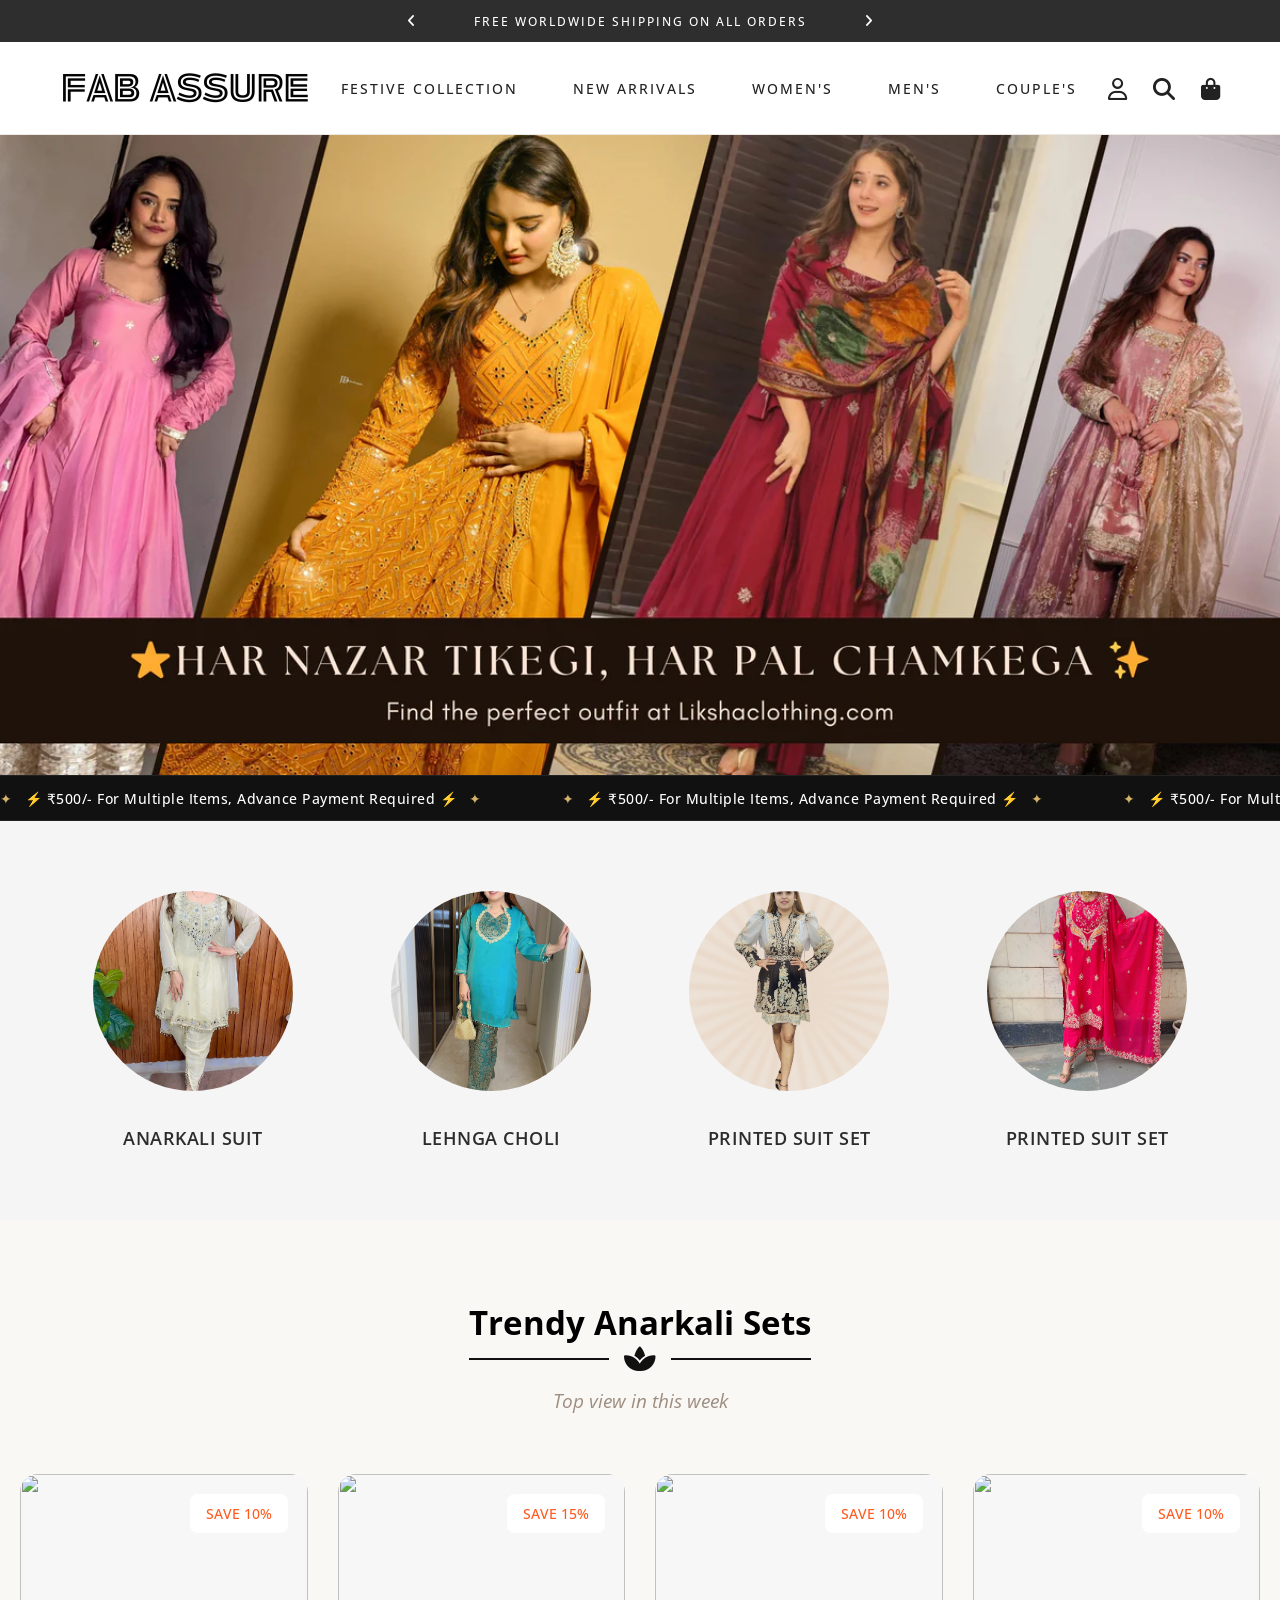
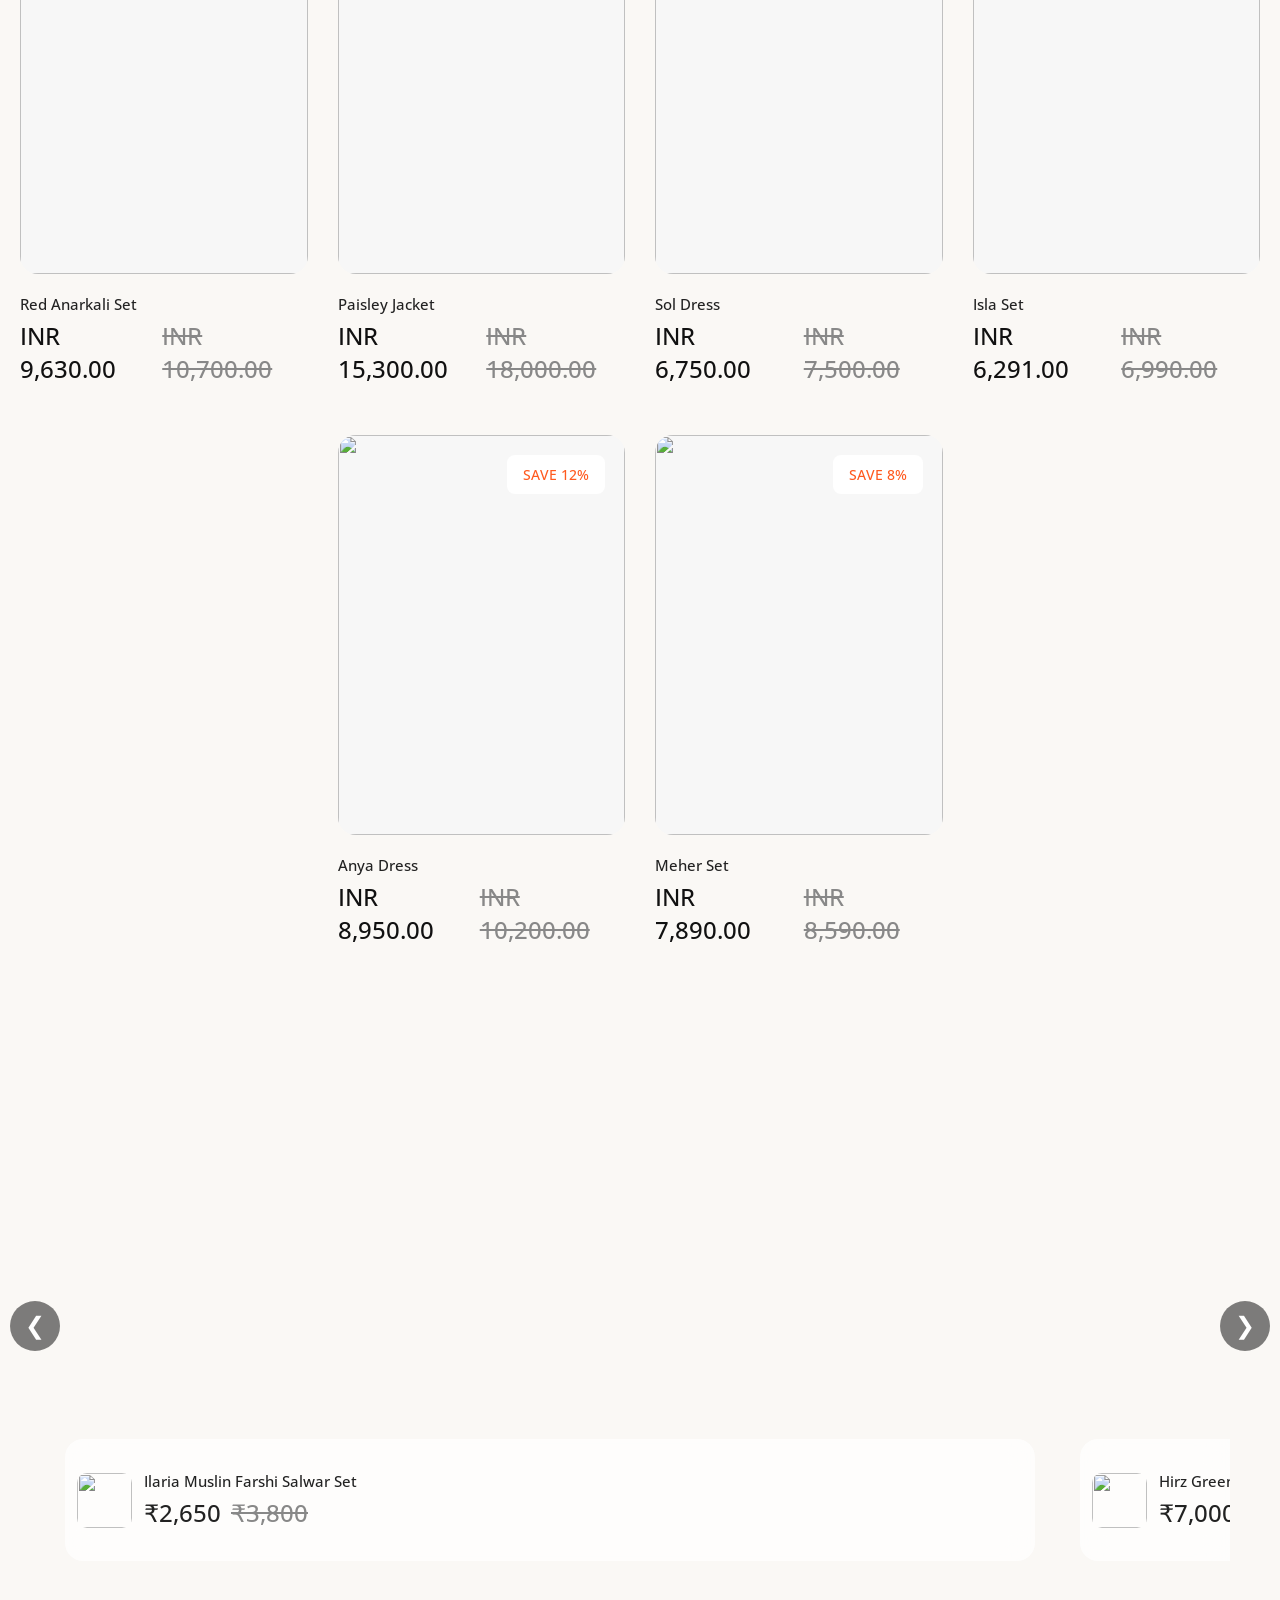
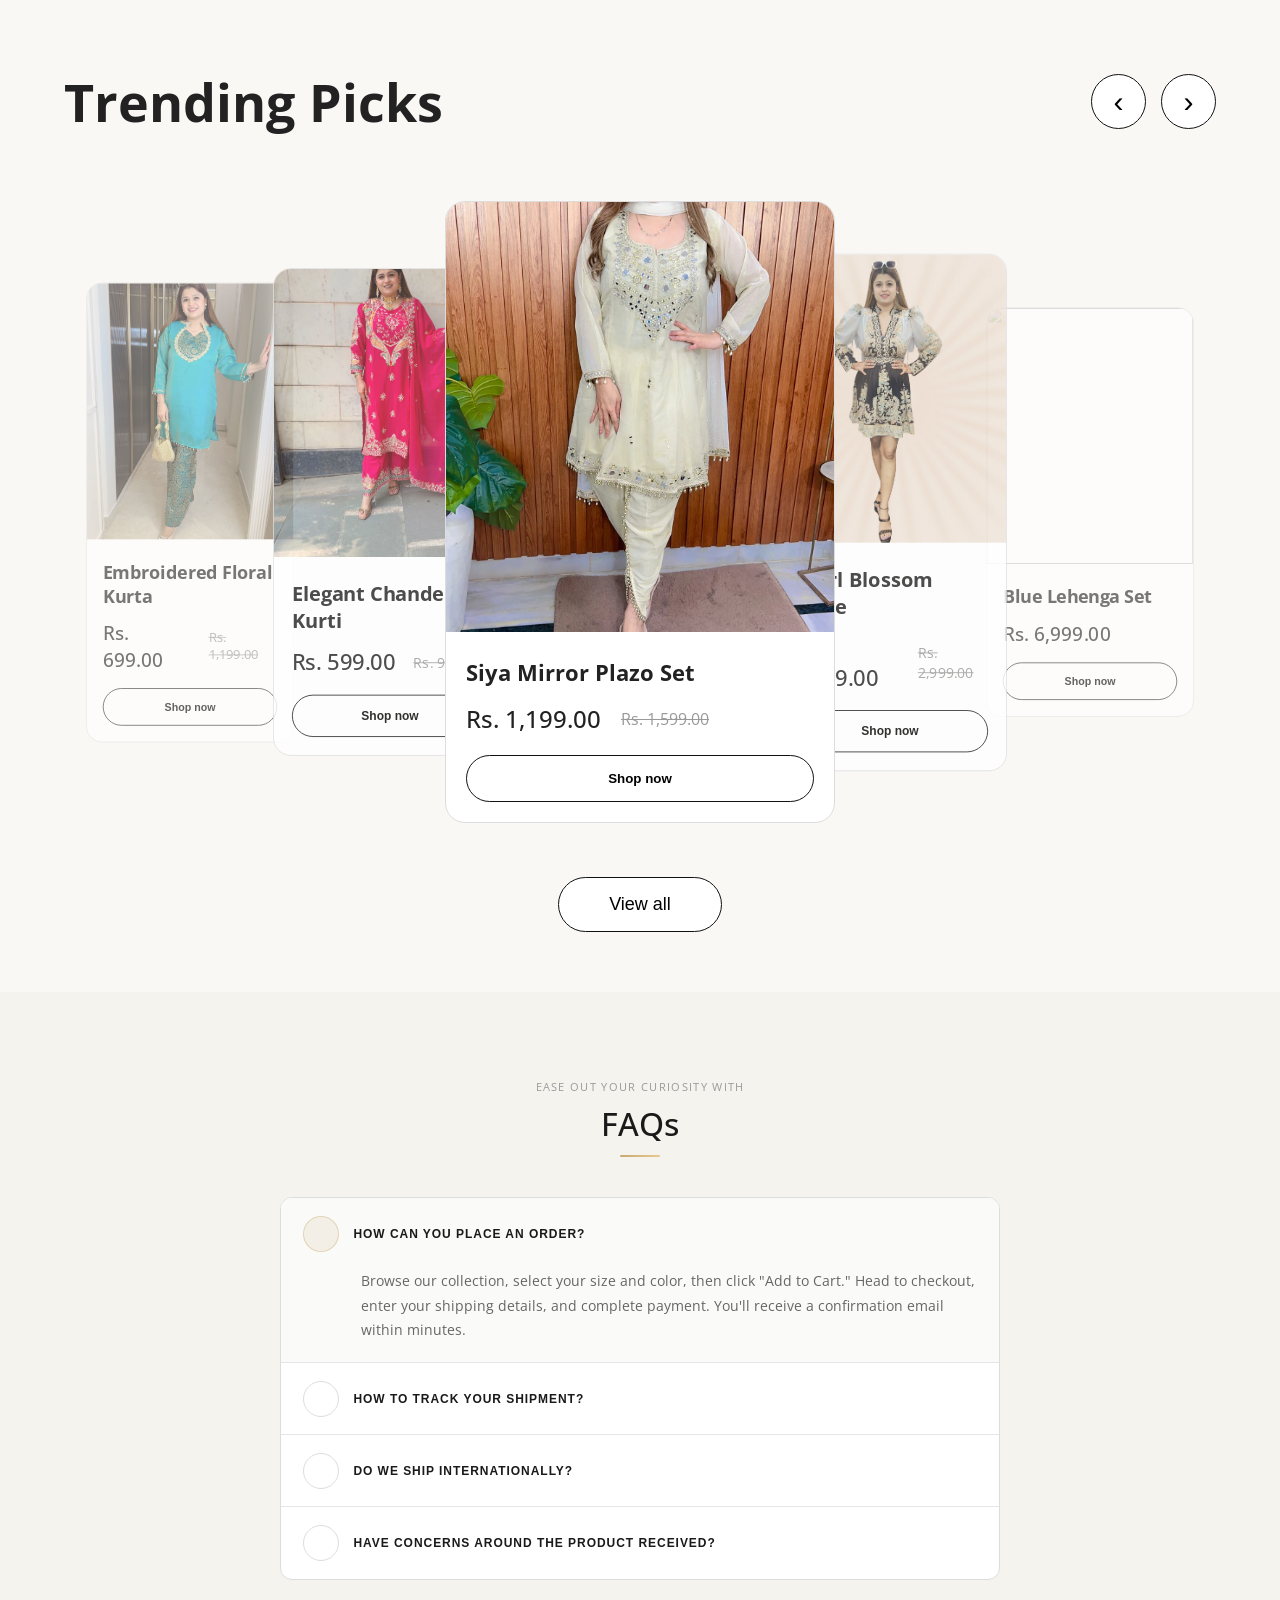
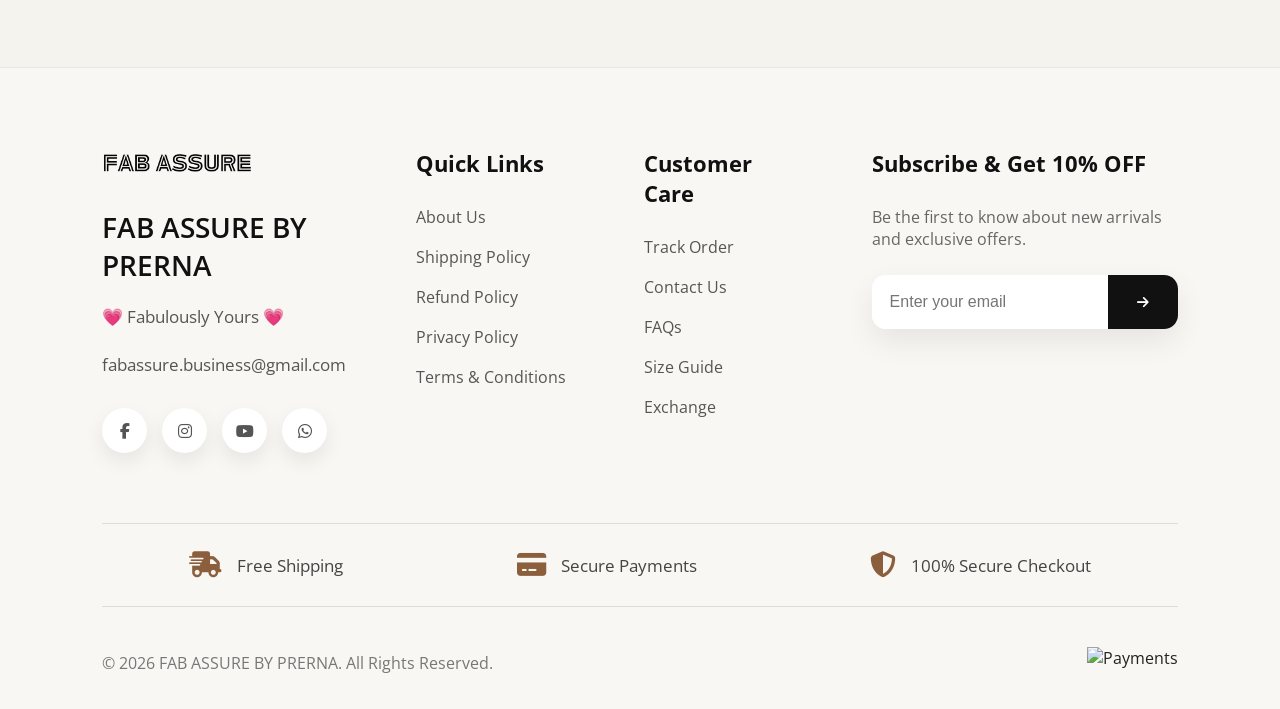
==== index.html @ 86431c3c "first '" ====
<!DOCTYPE html>
<html lang="en">
<head>
<meta charset="UTF-8">
<meta name="viewport" content="width=device-width, initial-scale=1.0">

<title>Luxury Navbar</title>
<style>
    .products-card {
    position: absolute;
    transition: all 0.5s ease;
    opacity: 0;
}

.products-card.active {
    transform: translateX(0) scale(1);
    opacity: 1;
    z-index: 5;
}

.products-card.prev-1 {
    transform: translateX(-250px) scale(0.9);
    opacity: 0.8;
    z-index: 4;
}

.products-card.prev-2 {
    transform: translateX(-450px) scale(0.8);
    opacity: 0.6;
    z-index: 3;
}

.products-card.next-1 {
    transform: translateX(250px) scale(0.9);
    opacity: 0.8;
    z-index: 4;
}

.products-card.next-2 {
    transform: translateX(450px) scale(0.8);
    opacity: 0.6;
    z-index: 3;
}
</style>
 <link rel="stylesheet" href="https://cdn.jsdelivr.net/npm/@tabler/icons-webfont@latest/tabler-icons.min.css"/>
  <link rel="stylesheet"
href="https://cdnjs.cloudflare.com/ajax/libs/font-awesome/6.6.0/css/all.min.css">

<link rel="stylesheet" href="style.css">
</head>

<body>

<!-- Announcement -->

<div class="top-bar">

    <button class="arrow prev">
        <i class="fa-solid fa-angle-left"></i>
    </button>

    <div class="announcement">
        <span class="announcement-text">
            FREE WORLDWIDE SHIPPING ON ALL ORDERS
        </span>
    </div>

    <button class="arrow next">
        <i class="fa-solid fa-angle-right"></i>
    </button>

</div>


<!-- Navbar -->

<header>

<nav class="navbar">

<div class="logo">

<img src="logo.avif" alt="logo">

</div>


<ul class="nav-links">

<li><a href="#">FESTIVE COLLECTION</a></li>

<li><a href="#">NEW ARRIVALS</a></li>

<li><a href="#">WOMEN'S</a></li>

<li><a href="#">MEN'S</a></li>

<li><a href="#">COUPLE'S</a></li>

</ul>


<div class="nav-icons">

<a href="#"><i class="fa-regular fa-user"></i></a>

<a href="#"><i class="fa-solid fa-magnifying-glass"></i></a>

<a href="#"><i class="fa-solid fa-bag-shopping"></i></a>

<div class="menu-btn">

<i class="fa-solid fa-bars"></i>

</div>

</div>

</nav>

</header>

<!-- Hero Section -->
<section class="hero">

    <img src="hero.webp" alt="Hero Banner">

</section>

<!-- Bottom Announcement -->
<section class="hero-announcement">

    <div class="announcement-track">

        <span>⚡ ₹500/- For Multiple Items, Advance Payment Required ⚡</span>

        <span>⚡ ₹500/- For Multiple Items, Advance Payment Required ⚡</span>

        <span>⚡ ₹500/- For Multiple Items, Advance Payment Required ⚡</span>

        <span>⚡ ₹500/- For Multiple Items, Advance Payment Required ⚡</span>

    </div>

</section>

<section class="category-section">

    <div class="container">

        <div class="category-card">
            <div class="category-img">
                <img src="suit.webp" alt="Anarkali Suit">
            </div>
            <h3>ANARKALI SUIT</h3>
        </div>

        <div class="category-card">
            <div class="category-img">
                <img src="Co-ord.webp" alt="Lehenga Choli">
            </div>
            <h3>LEHNGA CHOLI</h3>
        </div>

        <div class="category-card">
            <div class="category-img">
                <img src="dress.webp" alt="Printed Suit Set">
            </div>
            <h3>PRINTED SUIT SET</h3>
        </div>

           <div class="category-card">
            <div class="category-img">
                <img src="suits.webp" alt="Printed Suit Set">
            </div>
            <h3>PRINTED SUIT SET</h3>
        </div>

    </div>

</section>

<section class="trending-products">

    <!-- Heading -->

    <div class="section-heading">

        <h2>Trendy Anarkali Sets</h2>

        <div class="heading-divider">
            <span></span>
            <i class="fa-solid fa-spa"></i>
            <span></span>
        </div>

        <p>Top view in this week</p>

    </div>

    <!-- Products -->

    <div class="product-grid">

        <!-- Product 1 -->

        <div class="product-card">

            <span class="discount-badge">SAVE 10%</span>

            <div class="product-image">

                <img src="https://www.nete.in/cdn/shop/files/Sol-Dress-E.jpg?v=1750744459&width=360" class="primary-img" alt="">
                <img src="https://www.nete.in/cdn/shop/files/Sol-Dress-A.jpg?v=1750744459&width=640" class="secondary-img" alt="">

                <div class="wishlist">
                    <i class="fa-regular fa-heart"></i>
                </div>

            </div>

            <div class="product-info">

                <h3>Red Anarkali Set</h3>

                <div class="price">
                    <span class="current-price">INR 9,630.00</span>
                    <span class="old-price">INR 10,700.00</span>
                </div>

            </div>

        </div>

        <!-- Product 2 -->

        <div class="product-card">

            <span class="discount-badge">SAVE 15%</span>

            <div class="product-image">

                <img src="https://www.nete.in/cdn/shop/files/Paisley-Jacket-A_2048x2048.png?v=1766748710" class="primary-img" alt="">
                <img src="https://www.nete.in/cdn/shop/files/Paisley-Jacket-D.png?v=1766748726&width=490" class="secondary-img" alt="">

                <div class="wishlist">
                    <i class="fa-regular fa-heart"></i>
                </div>

            </div>

            <div class="product-info">

                <h3>Paisley Jacket</h3>

                <div class="price">
                    <span class="current-price">INR 15,300.00</span>
                    <span class="old-price">INR 18,000.00</span>
                </div>

            </div>

        </div>

        <!-- Product 3 -->

        <div class="product-card">

            <span class="discount-badge">SAVE 10%</span>

            <div class="product-image">

                <img src="https://www.nete.in/cdn/shop/files/Isla-Set-A_2048x2048.png?v=1756026859" class="primary-img" alt="">
                <img src="https://www.nete.in/cdn/shop/files/Isla-Set-B.png?v=1756026859&width=490" class="secondary-img" alt="">

                <div class="wishlist">
                    <i class="fa-regular fa-heart"></i>
                </div>

            </div>

            <div class="product-info">

                <h3>Sol Dress</h3>

                <div class="price">
                    <span class="current-price">INR 6,750.00</span>
                    <span class="old-price">INR 7,500.00</span>
                </div>

            </div>

        </div>

        <!-- Product 4 -->

        <div class="product-card">

            <span class="discount-badge">SAVE 10%</span>

            <div class="product-image">

                <img src="https://www.nete.in/cdn/shop/files/Misty-Saree-C.jpg?v=1750744461&width=490" class="primary-img" alt="">
                <img src="https://www.nete.in/cdn/shop/files/Misty-Saree-A.jpg?v=1750744461&width=490" class="secondary-img" alt="">

                <div class="wishlist">
                    <i class="fa-regular fa-heart"></i>
                </div>

            </div>

            <div class="product-info">

                <h3>Isla Set</h3>

                <div class="price">
                    <span class="current-price">INR 6,291.00</span>
                    <span class="old-price">INR 6,990.00</span>
                </div>

            </div>

        </div>

        <!-- Product 5 -->

<div class="product-card">

    <span class="discount-badge">SAVE 12%</span>

    <div class="product-image">

        <img src="https://www.nete.in/cdn/shop/files/Cobalt-Blue-Shirt-G.jpg?v=1735033361&width=490"
            class="primary-img" alt="">

        <img src="https://www.nete.in/cdn/shop/files/Cobalt-Blue-Shirt-A.jpg?v=1735033362&width=490"
            class="secondary-img" alt="">

        <div class="wishlist">
            <i class="fa-regular fa-heart"></i>
        </div>

    </div>

    <div class="product-info">

        <h3>Anya Dress</h3>

        <div class="price">
            <span class="current-price">INR 8,950.00</span>
            <span class="old-price">INR 10,200.00</span>
        </div>

    </div>

</div>

<!-- Product 6 -->

<div class="product-card">

    <span class="discount-badge">SAVE 8%</span>

    <div class="product-image">

        <img src="https://www.nete.in/cdn/shop/files/Blu-Dress-A.png?v=1744719331&width=490"
            class="primary-img" alt="">

        <img src="https://www.nete.in/cdn/shop/files/Blu-Dress-B.png?v=1744719331&width=490"
            class="secondary-img" alt="">

        <div class="wishlist">
            <i class="fa-regular fa-heart"></i>
        </div>

    </div>

    <div class="product-info">

        <h3>Meher Set</h3>

        <div class="price">
            <span class="current-price">INR 7,890.00</span>
            <span class="old-price">INR 8,590.00</span>
        </div>

    </div>

</div>

    </div>

</section>


<section class="video-products">
    <button class="slider-btn prev">&#10094;</button>

    <div class="video-slider">

        <!-- Card 1 -->
        <div class="video-card">
            <video autoplay muted loop playsinline>
                <source src="https://www.andindia.com/on/demandware.static/-/Sites-AND-Library/default/dwecd63999/Website_Videos/watch-and-buy/Manpreet_2_shots.mp4" type="video/mp4">
            </video>

            <div class="product-overlay">
                <img src="https://www.nete.in/cdn/shop/files/Blu-Dress-A.png?v=1744719331&width=490" alt="">

                <div class="product-info">
                    <h3>Ilaria Muslin Farshi Salwar Set</h3>

                    <div class="price">
                        <span class="new-price">₹2,650</span>
                        <span class="old-price">₹3,800</span>
                    </div>
                </div>
            </div>
        </div>

        <!-- Card 2 -->
        <div class="video-card">
            <video autoplay muted loop playsinline>
                <source src="https://www.andindia.com/on/demandware.static/-/Sites-AND-Library/default/dw926c8cec/Website_Videos/watch-and-buy/Steffhy_1_shots.mp4" type="video/mp4">
            </video>

            <div class="product-overlay">
                <img src="https://www.nete.in/cdn/shop/files/Blu-Dress-A.png?v=1744719331&width=490" alt="">

                <div class="product-info">
                    <h3>Hirz Green Heavy Embroidered Sharara</h3>

                    <div class="price">
                        <span class="new-price">₹7,000</span>
                    </div>
                </div>
            </div>
        </div>
        <div class="video-card">
            <video autoplay muted loop playsinline>
                <source src="https://www.andindia.com/on/demandware.static/-/Sites-AND-Library/default/dw59927ba2/Website_Videos/watch-and-buy/Ahana_preview.MP4" type="video/mp4">
            </video>

            <div class="product-overlay">
                <img src="https://www.nete.in/cdn/shop/files/Blu-Dress-A.png?v=1744719331&width=490" alt="">

                <div class="product-info">
                    <h3>Hirz Green Heavy Embroidered Sharara</h3>

                    <div class="price">
                        <span class="new-price">₹7,000</span>
                    </div>
                </div>
            </div>
        </div>
        <div class="video-card">
            <video autoplay muted loop playsinline>
                <source src="https://www.andindia.com/on/demandware.static/-/Sites-AND-Library/default/dw320efc43/Website_Videos/watch-and-buy/Aanchal_3_shots.mp4" type="video/mp4">
            </video>

            <div class="product-overlay">
                <img src="https://www.nete.in/cdn/shop/files/Blu-Dress-A.png?v=1744719331&width=490" alt="">

                <div class="product-info">
                    <h3>Hirz Green Heavy Embroidered Sharara</h3>

                    <div class="price">
                        <span class="new-price">₹7,000</span>
                    </div>
                </div>
            </div>
        </div>

         <div class="video-card">
            <video autoplay muted loop playsinline>
                <source src="https://www.andindia.com/on/demandware.static/-/Sites-AND-Library/default/dw320efc43/Website_Videos/watch-and-buy/Aanchal_3_shots.mp4" type="video/mp4">
            </video>

            <div class="product-overlay">
                <img src="https://www.nete.in/cdn/shop/files/Blu-Dress-A.png?v=1744719331&width=490" alt="">

                <div class="product-info">
                    <h3>Hirz Green Heavy Embroidered Sharara</h3>

                    <div class="price">
                        <span class="new-price">₹7,000</span>
                    </div>
                </div>
            </div>
        </div>

         <div class="video-card">
            <video autoplay muted loop playsinline>
                <source src="https://www.andindia.com/on/demandware.static/-/Sites-AND-Library/default/dw320efc43/Website_Videos/watch-and-buy/Aanchal_3_shots.mp4" type="video/mp4">
            </video>

            <div class="product-overlay">
                <img src="https://www.nete.in/cdn/shop/files/Blu-Dress-A.png?v=1744719331&width=490" alt="">

                <div class="product-info">
                    <h3>Hirz Green Heavy Embroidered Sharara</h3>

                    <div class="price">
                        <span class="new-price">₹7,000</span>
                    </div>
                </div>
            </div>
        </div>

        <!-- Add more cards similarly -->

    </div>

    <button class="slider-btn next">&#10095;</button>
</section>


<section class="trendings-picks">

    <div class="heading-wrapper">
        <h2>Trending Picks</h2>

        <div class="nav-buttons">
            <button class="nav-btn prev">&#8249;</button>
            <button class="nav-btn next">&#8250;</button>
        </div>
    </div>

    <div class="carousel-container">

        <div class="carousel">

            <div class="products-card">
                <img src="Co-ord.webp" alt="">

                <div class="products-info">
                    <h3>Embroidered Floral Kurta</h3>

                    <div class="price">
                        <span>Rs. 699.00</span>
                        <del>Rs. 1,199.00</del>
                    </div>

                    <button>Shop now</button>
                </div>
            </div>

            <div class="products-card">
                <img src="suits.webp" alt="">

                <div class="products-info">
                    <h3>Elegant Chanderi Kurti</h3>

                    <div class="price">
                        <span>Rs. 599.00</span>
                        <del>Rs. 999.00</del>
                    </div>

                    <button>Shop now</button>
                </div>
            </div>

            <div class="products-card active">
                <img src="suit.webp" alt="">

                <div class="products-info">
                    <h3>Siya Mirror Plazo Set</h3>

                    <div class="price">
                        <span>Rs. 1,199.00</span>
                        <del>Rs. 1,599.00</del>
                    </div>

                    <button>Shop now</button>
                </div>
            </div>

            <div class="products-card">
                <img src="dress.webp" alt="">

                <div class="products-info">
                    <h3>Pearl Blossom Saree</h3>

                    <div class="price">
                        <span>Rs. 1,199.00</span>
                        <del>Rs. 2,999.00</del>
                    </div>

                    <button>Shop now</button>
                </div>
            </div>

            <div class="products-card">
                <img src="https://fabassure.com/cdn/shop/files/IMG-4885_3554e054-83b0-461a-8756-ab01ffd897c6.jpg?v=1781513424&width=1100" alt="">

                <div class="products-info">
                    <h3>Blue Lehenga Set</h3>

                    <div class="price">
                        <span>Rs. 6,999.00</span>
                    </div>

                    <button>Shop now</button>
                </div>
            </div>

        </div>

    </div>

    <div class="view-all">
        <button>View all</button>
    </div>

</section>
<section class="faq-section">
  <div class="faq-wrap">
    <div class="faq-header">
      <p class="faq-eyebrow">ease out your curiosity with</p>
      <div class="faq-title">FAQs</div>
      <div class="faq-divider"></div>
    </div>

    <div class="faq-list">

      <div class="faq-item active">
        <button class="faq-trigger" onclick="toggle(this)">
          <div class="faq-icon-wrap"><i class="ti ti-shirt"></i></div>
          <span class="faq-label">How can you place an order?</span>
          <div class="faq-chevron"><i class="ti ti-chevron-down"></i></div>
        </button>
        <div class="faq-body">
          <div class="faq-body-inner">Browse our collection, select your size and color, then click "Add to Cart." Head to checkout, enter your shipping details, and complete payment. You'll receive a confirmation email within minutes.</div>
        </div>
      </div>

      <div class="faq-item">
        <button class="faq-trigger" onclick="toggle(this)">
          <div class="faq-icon-wrap"><i class="ti ti-truck-delivery"></i></div>
          <span class="faq-label">How to track your shipment?</span>
          <div class="faq-chevron"><i class="ti ti-chevron-down"></i></div>
        </button>
        <div class="faq-body">
          <div class="faq-body-inner">Once your order ships, you'll receive a tracking link via email. You can also visit your order history in your account dashboard and click "Track Order" to get real-time updates.</div>
        </div>
      </div>

      <div class="faq-item">
        <button class="faq-trigger" onclick="toggle(this)">
          <div class="faq-icon-wrap"><i class="ti ti-map-pin"></i></div>
          <span class="faq-label">Do we ship internationally?</span>
          <div class="faq-chevron"><i class="ti ti-chevron-down"></i></div>
        </button>
        <div class="faq-body">
          <div class="faq-body-inner">Yes! We ship to over 50 countries worldwide. International shipping times vary between 7–21 business days depending on your location. Duties and taxes may apply based on your country's regulations.</div>
        </div>
      </div>

      <div class="faq-item">
        <button class="faq-trigger" onclick="toggle(this)">
          <div class="faq-icon-wrap"><i class="ti ti-message-circle"></i></div>
          <span class="faq-label">Have concerns around the product received?</span>
          <div class="faq-chevron"><i class="ti ti-chevron-down"></i></div>
        </button>
        <div class="faq-body">
          <div class="faq-body-inner">We're sorry to hear that! Please contact our support team within 7 days of receiving your order with photos of the issue. We'll arrange a replacement or full refund — your satisfaction is our priority.</div>
        </div>
      </div>

    </div>
  </div>
</section>


<footer class="footer">

    <div class="footer-container">

        <!-- Left -->
        <div class="footer-col about">

            <img src="logo.avif" class="footer-logo">

            <h3>FAB ASSURE BY PRERNA</h3>

            <p>💗 Fabulously Yours 💗</p>

            <p class="mail">
                fabassure.business@gmail.com
            </p>

            <div class="social-iconss">

                <a href="#"><i class="fab fa-facebook-f"></i></a>

                <a href="#"><i class="fab fa-instagram"></i></a>

                <a href="#"><i class="fab fa-youtube"></i></a>

                <a href="#"><i class="fab fa-whatsapp"></i></a>

            </div>

        </div>


        <!-- Quick Links -->

        <div class="footer-col">

            <h4>Quick Links</h4>

            <ul>

                <li><a href="#">About Us</a></li>

                <li><a href="#">Shipping Policy</a></li>

                <li><a href="#">Refund Policy</a></li>

                <li><a href="#">Privacy Policy</a></li>

                <li><a href="#">Terms & Conditions</a></li>

            </ul>

        </div>



        <!-- Customer -->

        <div class="footer-col">

            <h4>Customer Care</h4>

            <ul>

                <li><a href="#">Track Order</a></li>

                <li><a href="#">Contact Us</a></li>

                <li><a href="#">FAQs</a></li>

                <li><a href="#">Size Guide</a></li>

                <li><a href="#">Exchange</a></li>

            </ul>

        </div>



        <!-- Newsletter -->

        <div class="footer-col newsletter">

            <h4>Subscribe & Get 10% OFF</h4>

            <p>Be the first to know about new arrivals and exclusive offers.</p>

            <form>

                <input
                    type="email"
                    placeholder="Enter your email">

                <button>

                    <i class="fa-solid fa-arrow-right"></i>

                </button>

            </form>

        </div>

    </div>


    <!-- Features -->

    <div class="footer-features">

        <div>

            <i class="fa-solid fa-truck-fast"></i>

            <span>Free Shipping</span>

        </div>

        <div>

            <i class="fa-solid fa-credit-card"></i>

            <span>Secure Payments</span>

        </div>

        <div>

            <i class="fa-solid fa-shield-halved"></i>

            <span>100% Secure Checkout</span>

        </div>

    </div>


    <!-- Bottom -->

    <div class="footer-bottom">

        <p>© 2026 FAB ASSURE BY PRERNA. All Rights Reserved.</p>

        <img src="images/payment.png" alt="Payments">

    </div>

</footer>
<script>
    const faqItems = document.querySelectorAll('.faq-item');

faqItems.forEach(item => {

    item.querySelector('.faq-question')
    .addEventListener('click', () => {

        faqItems.forEach(faq => {

            if(faq !== item){
                faq.classList.remove('active');
            }

        });

        item.classList.toggle('active');

    });

});
</script>
  <script>
    function toggle(btn) {
      const item = btn.closest('.faq-item');
      const isActive = item.classList.contains('active');
      document.querySelectorAll('.faq-item').forEach(el => el.classList.remove('active'));
      if (!isActive) item.classList.add('active');
    }
  </script>

<script>
   document.addEventListener("DOMContentLoaded", function () {

    const cards = document.querySelectorAll(".products-card");
   const prevBtn = document.querySelector(".nav-buttons .prev");
const nextBtn = document.querySelector(".nav-buttons .next");

    let activeIndex = 2;

    function updateCarousel() {

        cards.forEach(card => {
            card.classList.remove(
                "active",
                "prev-1",
                "prev-2",
                "next-1",
                "next-2"
            );
        });

        cards[activeIndex].classList.add("active");

        cards[(activeIndex - 1 + cards.length) % cards.length]
            .classList.add("prev-1");

        cards[(activeIndex - 2 + cards.length) % cards.length]
            .classList.add("prev-2");

        cards[(activeIndex + 1) % cards.length]
            .classList.add("next-1");

        cards[(activeIndex + 2) % cards.length]
            .classList.add("next-2");
    }

    nextBtn.addEventListener("click", () => {
        activeIndex = (activeIndex + 1) % cards.length;
        updateCarousel();
    });

    prevBtn.addEventListener("click", () => {
        activeIndex = (activeIndex - 1 + cards.length) % cards.length;
        updateCarousel();
    });

    updateCarousel();
});
</script>
<script>
    const header = document.querySelector("header");

window.addEventListener("scroll", () => {
    if(window.scrollY > 10){
        header.classList.add("scrolled");
    }else{
        header.classList.remove("scrolled");
    }
});

const menuBtn = document.querySelector(".menu-btn");
const navLinks = document.querySelector(".nav-links");

menuBtn.onclick = () => {
    navLinks.classList.toggle("active");

    menuBtn.innerHTML = navLinks.classList.contains("active")
        ? '<i class="fa-solid fa-xmark"></i>'
        : '<i class="fa-solid fa-bars"></i>';
};
</script>
<script src="script.js"></script>
<script>
const slider = document.querySelector('.video-slider');

document.querySelector('.next').addEventListener('click', () => {
    slider.scrollBy({
        left: 350,
        behavior: 'smooth'
    });
});

document.querySelector('.prev').addEventListener('click', () => {
    slider.scrollBy({
        left: -350,
        behavior: 'smooth'
    });
});
</script>
</body>
</html>
---- style.css ----
@import url('https://fonts.googleapis.com/css2?family=Open+Sans:ital,wght@0,300..800;1,300..800&display=swap');


/* ===========================
   RESET
=========================== */

*{
    margin:0;
    padding:0;
    box-sizing:border-box;
}

html{
    scroll-behavior:smooth;
}

body{
    font-family: "Open Sans", sans-serif;
    background:#FAF8F5;
    color:#222;
}

/* ===========================
   COLORS
=========================== */

:root{

    --bg:#FAF8F5;
    --white:#ffffff;

    --primary:#5C4033;
    --primary-hover:#86604f;

    --text:#222222;
    --light-text:#666666;

    --border:#ECE8E3;

    --shadow:0 5px 20px rgba(0,0,0,.06);

}


/* ===========================
   TOP BAR
=========================== */

/* ===========================
   TOP BAR
=========================== */

/* .top-bar{
    height:42px;
    background:#2E2E2E;
    color:#fff;
    display:flex;
    align-items:center;
    justify-content:center;
    position:relative;
    overflow:hidden;
} */
.top-bar{
    height:42px;
    background:#2E2E2E;
    color:#fff;

    display:flex;
    align-items:center;
    justify-content:center;
    gap:10px;   /* Arrow aur text ke beech gap */

    font-size:12px;
    letter-spacing:2px;
    text-transform:uppercase;
}

.announcement{
    display:flex;
    align-items:center;
    justify-content:center;
}

.announcement-text{
    font-size:12px;
    font-weight:500;
    letter-spacing:2px;
    text-transform:uppercase;
    transition:.3s;
    min-width:420px;
    text-align:center;
}

.arrow{
    background:none;
    border:none;
    color:#fff;
    cursor:pointer;
    font-size:14px;
    padding:4px;
    display:flex;
    align-items:center;
    justify-content:center;
    transition:.3s;
}

.arrow:hover{
    opacity:.7;
}

/* ===========================
   HEADER
=========================== */

header{

    width:100%;

    position:sticky;

    top:0;

    left:0;

    z-index:999;

    background:#fff;

    border-bottom:1px solid var(--border);

}


/* ===========================
   NAVBAR
=========================== */

.navbar{

    max-width:1500px;

    margin:auto;

    height:92px;

    display:flex;

    align-items:center;

    justify-content:space-between;

    padding:0 60px;

}



/* ===========================
   LOGO
=========================== */

.logo{

    display:flex;

    align-items:center;

}

.logo img{

    width:auto;

    height:50px;

}



/* ===========================
   MENU
=========================== */

.nav-links{

    display:flex;

    align-items:center;

    gap:55px;

    list-style:none;

}

.nav-links li{

    position:relative;

}

.nav-links a{

    text-decoration:none;

    color:var(--text);

    font-size:14px;

    letter-spacing:2px;

    font-weight:500;

    text-transform:uppercase;

    transition:.35s;

}


/* Underline */

.nav-links li::after{

    content:"";

    position:absolute;

    left:0;

    bottom:-10px;

    width:0;

    height:1px;

    background:var(--primary);

    transition:.35s;

}

.nav-links li:hover::after{

    width:100%;

}

.nav-links li:hover a{

    color:var(--primary);

}



/* ===========================
   ICONS
=========================== */

.nav-icons{

    display:flex;

    align-items:center;

    gap:26px;

}

.nav-icons a{

    color:#222;

    font-size:22px;

    transition:.35s;

}

.nav-icons a:hover{

    color:var(--primary);

    transform:translateY(-2px);

}



/* ===========================
   HAMBURGER
=========================== */

.menu-btn{

    display:none;

    font-size:25px;

    color:#222;

    cursor:pointer;

}



/* ===========================
   STICKY EFFECT
=========================== */

header.scrolled{

    box-shadow:var(--shadow);

}



/* ===========================
   MOBILE
=========================== */

@media(max-width:991px){

.navbar{

    height:75px;

    padding:0 25px;

}

.logo img{

    height:40px;

}

.menu-btn{

    display:block;

}

.nav-links{

    position:absolute;

    top:100%;

    left:0;

    width:100%;

    background:#fff;

    flex-direction:column;

    align-items:center;

    gap:30px;

    max-height:0;

    overflow:hidden;

    transition:.45s;

    border-bottom:1px solid var(--border);

}

.nav-links.active{

    max-height:500px;

    padding:35px 0;

}

.nav-links li{

    width:100%;

    text-align:center;

}

.nav-links li::after{

    display:none;

}

.nav-links a{

    display:block;

    padding:5px 0;

    font-size:15px;

}

.nav-icons{

    gap:18px;

}

.nav-icons a{

    font-size:20px;

}

.top-bar{

    height:38px;

    font-size:10px;

    letter-spacing:1px;

}

.top-bar i{

    font-size:12px;

}

.top-bar i:first-child{

    left:15px;

}

.top-bar i:last-child{

    right:15px;

}

}


/* ===========================
   SMALL MOBILE
=========================== */

@media(max-width:576px){

.navbar{

    padding:0 18px;

}

.logo img{

    height:34px;

}

.nav-icons{

    gap:15px;

}

.nav-icons a{

    font-size:18px;

}

.top-bar{

    font-size:9px;

}

}



/*=========================================
        HERO SECTION
=========================================*/

.hero{
    width:100%;
    position:relative;
    overflow:hidden;
    background:#fff;
}

.hero img{
    width:100%;
    display:block;
    object-fit:cover;
    transition:.5s;
}

/* Optional Hover */

.hero:hover img{
    transform:scale(1.02);
}


/*=========================================
      HERO BOTTOM ANNOUNCEMENT
=========================================*/

.hero-announcement{

    width:100%;
    height:46px;

    background:#111;

    display:flex;
    align-items:center;

    overflow:hidden;

    border-top:1px solid #222;
    border-bottom:1px solid #222;

}

.announcement-track{

    display:flex;
    align-items:center;

    white-space:nowrap;

    animation:marquee 22s linear infinite;

}

.announcement-track span{

    display:flex;
    align-items:center;

    color:#fff;

    font-size:14px;

    font-weight:500;

    letter-spacing:.5px;

    margin-right:80px;

}

.announcement-track span::before{

    content:"✦";

    color:#d6b36a;

    margin-right:12px;

    font-size:14px;

}

.announcement-track span::after{

    content:"✦";

    color:#d6b36a;

    margin-left:12px;

    font-size:14px;

}


/*=========================================
          MARQUEE
=========================================*/

@keyframes marquee{

    0%{
        transform:translateX(0);
    }

    100%{
        transform:translateX(-50%);
    }

}


/*=========================================
          RESPONSIVE
=========================================*/

@media(max-width:1200px){

.hero img{

    min-height:520px;
    object-fit:cover;

}

}

@media(max-width:992px){

.hero img{

    min-height:420px;

}

.hero-announcement{

    height:42px;

}

.announcement-track span{

    font-size:13px;

    margin-right:60px;

}

}

@media(max-width:768px){

.hero img{

    min-height:300px;

}

.hero-announcement{

    height:38px;

}

.announcement-track span{

    font-size:12px;

    margin-right:45px;

}

}

@media(max-width:576px){

.hero img{

    min-height:220px;

}

.hero-announcement{

    height:34px;

}

.announcement-track span{

    font-size:11px;

    margin-right:35px;

}

}

/* ==========================
      CATEGORY SECTION
========================== */

.category-section{

    width:100%;
    padding:70px 5%;
    background:#f5f5f5;

}

.category-section .container{

    max-width:1300px;
    margin:auto;

    display:flex;
    justify-content:space-between;
    align-items:flex-start;
    gap:40px;

}

/* Card */

.category-card{

    width:33.33%;
    text-align:center;
    cursor:pointer;

}

/* Image */

.category-img{

    width:200px;
    height: 200px;

    margin:0 auto;

    border-radius:50%;
    overflow:hidden;

    transition:.4s;

}

.category-img img{

    width:100%;
    height:100%;
    object-fit:cover;

    transition:.5s;

}

.category-card:hover img{

    transform:scale(1.08);

}

/* Title */

.category-card h3{

    margin-top:35px;

    font-size:18px;

    font-weight:600;

    color:#2c2c2c;

    letter-spacing:.5px;

    text-transform:uppercase;

    transition:.3s;

}

.category-card:hover h3{

    color:#8b5a3c;

}

/* ==========================
        Tablet
========================== */

@media(max-width:992px){

.category-section .container{

    gap:20px;

}

.category-img{

    width:220px;
    height:220px;

}

.category-card h3{

    font-size:16px;

}

}

/* ==========================
        Mobile
========================== */

@media(max-width:768px){

.category-section{

    padding:50px 20px;

}

.category-section .container{

    flex-direction:column;
    align-items:center;

}

.category-card{

    width:100%;
    margin-bottom:40px;

}

.category-img{

    width: 180px;
    height:180px;

}

.category-card h3{

    margin-top:22px;

    font-size:17px;

}

}

/*=========================
SECTION
=========================*/

.trending-products{
    max-width:1600px;
    margin:auto;
    padding:80px 20px;
}

/*=========================
HEADING
=========================*/

.section-heading{
    text-align:center;
    margin-bottom:60px;
}

.section-heading h2{
    font-size:33px;
    font-weight:700;
    color:#000;
    /* margin-bottom:20px; */
}

.heading-divider{
    display:flex;
    align-items:center;
    justify-content:center;
    gap:15px;
    margin-bottom:15px;
}

.heading-divider span{
    width:140px;
    height:2px;
    background:#111;
}

.heading-divider i{
    font-size:28px;
    color:#111;
}

.section-heading p{
    font-size:19px;
    color:#9d8d80;
    font-style:italic;
    font-family: "Open Sans", sans-serif;
}

/*=========================
PRODUCT GRID
=========================*/

/* .product-grid{
    display:grid;
    grid-template-columns:repeat(4,1fr);
    gap:30px;
} */

/*=========================
PRODUCT CARD
=========================*/

.product-card{
    position:relative;
}
.product-grid {
    display: grid;
    grid-template-columns: repeat(4, 1fr);
    gap: 30px;
}

/* Product 5 ko 2nd column se start karvao */
.product-grid .product-card:nth-child(5) {
    grid-column: 2 / 3;
}

/* Product 6 automatically 3rd column me aa jayega */
.product-grid .product-card:nth-child(6) {
    grid-column: 3 / 4;
}

/* Tablet View */
@media (max-width: 991px) {
    .product-grid {
        grid-template-columns: repeat(2, 1fr);
    }

    .product-grid .product-card:nth-child(5),
    .product-grid .product-card:nth-child(6) {
        grid-column: auto;
    }
}

/* Mobile View */
@media (max-width: 576px) {
    .product-grid {
        grid-template-columns: 1fr;
    }
}

.product-image{
    position:relative;
    overflow:hidden;
    border-radius:18px;
    background:#f7f7f7;
}

/* Images */

.product-image img{
    width:100%;
    height:400px;
    object-fit:cover;
    display:block;
    transition:all .6s ease;
}

/* Main Image */

.primary-img{
    opacity:1;
}

/* Hover Image */

.secondary-img{
    position:absolute;
    inset:0;
    opacity:0;
}

/* Image Change on Hover */

.product-card:hover .primary-img{
    opacity:0;
    transform:scale(1.05);
}

.product-card:hover .secondary-img{
    opacity:1;
    transform:scale(1.05);
}

/* Discount */

.discount-badge{
    position:absolute;
    top:20px;
    right:20px;
    background:#fff;
    color:#ff5a1f;
    padding:10px 16px;
    border-radius:8px;
    font-size:14px;
    font-weight:500;
    z-index:10;
}

/* Wishlist */

.wishlist{
    position:absolute;
    right:20px;
    bottom:20px;
    width:50px;
    height:50px;
    background:#fff;
    border-radius:10px;
    display:flex;
    align-items:center;
    justify-content:center;
    box-shadow:0 10px 30px rgba(0,0,0,.12);

    opacity:0;
    visibility:hidden;
    transform:translateY(20px);

    transition:.35s;
    z-index:10;
}

.product-card:hover .wishlist{
    opacity:1;
    visibility:visible;
    transform:translateY(0);
}

.wishlist i{
    font-size:20px;
    color:#111;
    transition:.3s;
}

.wishlist:hover{
    background:#111;
}

.wishlist:hover i{
    color:#fff;
}

/* Product Info */

.product-info{
    padding-top:20px;
}

.product-info h3{
    font-size:22px;
    font-weight:500;
    color:#111;
    margin-bottom:12px;
}

.price{
    display:flex;
    align-items:center;
    gap:15px;
}

.current-price{
    font-size:19px;
    font-weight:500;
    color:#111;
}

.old-price{
    font-size:18px;
    color:#888;
    text-decoration:line-through;
}

/*=========================
RESPONSIVE
=========================*/

@media(max-width:1200px){

    .product-grid{
        grid-template-columns:repeat(2,1fr);
    }

    .product-image img{
        height:500px;
    }

}

@media(max-width:768px){

    .section-heading h2{
        font-size:40px;
    }

    .section-heading p{
        font-size:24px;
    }

    .heading-divider span{
        width:80px;
    }

    .product-image img{
        height:450px;
    }

}

@media(max-width:576px){

    .product-grid{
        grid-template-columns:1fr;
    }

    .section-heading h2{
        font-size:32px;
    }

    .section-heading p{
        font-size:22px;
    }

}




.video-products {
    position: relative;
    padding: 30px 50px;
}

.video-slider {
    display: flex;
    gap: 15px;
    overflow-x: auto;
    scroll-behavior: smooth;
    scrollbar-width: none;
}

.video-slider::-webkit-scrollbar {
    display: none;
}

.video-card {
    position: relative;
    min-width: 320px;
    height: 500px;
    border-radius: 20px;
    overflow: hidden;
    flex-shrink: 0;
}

.video-card video {
    width: 100%;
    height: 100%;
    object-fit: cover;
}

.product-overlay {
    position: absolute;
    bottom: 15px;
    left: 15px;
    right: 15px;

    display: flex;
    align-items: center;
    gap: 12px;

    padding: 12px;
    border-radius: 18px;

    background: rgba(255, 255, 255, 0.7);
    backdrop-filter: blur(15px);
}

.product-overlay img {
    width: 55px;
    height: 55px;
    border-radius: 10px;
    object-fit: cover;
}

.product-info h3 {
    font-size: 15px;
    color: #222;
    margin-bottom: 5px;

    display: -webkit-box;
    -webkit-line-clamp: 2;
    -webkit-box-orient: vertical;
    overflow: hidden;
}

.price {
    display: flex;
    gap: 10px;
}

.new-price {
    font-weight: 600;
    color: #222;
}

.old-price {
    color: #888;
    text-decoration: line-through;
}

.slider-btn {
    position: absolute;
    top: 50%;
    transform: translateY(-50%);

    width: 50px;
    height: 50px;

    border: none;
    border-radius: 50%;

    background: rgba(0,0,0,0.5);
    color: white;

    font-size: 24px;
    cursor: pointer;
    z-index: 10;
}

.prev {
    left: 10px;
}

.next {
    right: 10px;
}

@media (max-width: 768px) {

    .video-products {
        padding: 20px;
    }

    .video-card {
        min-width: 260px;
        height: 480px;
    }

    .slider-btn {
        display: none;
    }
}

.faq-section{
     background: #F5F3EE;
      min-height: 75vh;
      display: flex;
      align-items: center;
      justify-content: center;
      /* padding: 2rem 1rem; */
}

 .faq-wrap {
      width: 100%;
      max-width: 720px;
    }

    .faq-header {
      text-align: center;
      margin-bottom: 2.5rem;
    }

    .faq-eyebrow {
      font-size: 11px;
      letter-spacing: 0.12em;
      text-transform: uppercase;
      color: #999;
      margin-bottom: 0.5rem;
    }

    .faq-title {
      font-size: 32px;
      font-weight: 500;
      color: #1a1a1a;
    }

    .faq-divider {
      width: 40px;
      height: 2px;
      background: linear-gradient(to right, #C8A96E, #E8C98E);
      border-radius: 2px;
      margin: 0.6rem auto 0;
    }

    .faq-list {
      display: flex;
      flex-direction: column;
      border: 0.5px solid #ddd;
      border-radius: 12px;
      overflow: hidden;
      background: #fff;
    }

    .faq-item {
      border-bottom: 0.5px solid #e5e5e5;
      transition: background 0.2s;
    }

    .faq-item:last-child {
      border-bottom: none;
    }

    .faq-item.active {
      background: #fafaf8;
    }

    .faq-trigger {
      display: flex;
      align-items: center;
      gap: 14px;
      padding: 1.1rem 1.4rem;
      cursor: pointer;
      width: 100%;
      background: none;
      border: none;
      text-align: left;
    }

    .faq-trigger:hover {
      background: #f5f3ee;
    }

    .faq-icon-wrap {
      width: 36px;
      height: 36px;
      border-radius: 50%;
      border: 0.5px solid #ddd;
      display: flex;
      align-items: center;
      justify-content: center;
      flex-shrink: 0;
      transition: background 0.2s, border-color 0.2s;
    }

    .faq-item.active .faq-icon-wrap {
      background: #C8A96E22;
      border-color: #C8A96E66;
    }

    .faq-icon-wrap i {
      font-size: 16px;
      color: #888;
      transition: color 0.2s;
    }

    .faq-item.active .faq-icon-wrap i {
      color: #C8A96E;
    }

    .faq-label {
      flex: 1;
      font-size: 12px;
      font-weight: 600;
      letter-spacing: 0.08em;
      text-transform: uppercase;
      color: #1a1a1a;
    }

    .faq-chevron {
      width: 28px;
      height: 28px;
      display: flex;
      align-items: center;
      justify-content: center;
      flex-shrink: 0;
    }

    .faq-chevron i {
      font-size: 16px;
      color: #aaa;
      transition: transform 0.3s ease, color 0.2s;
    }

    .faq-item.active .faq-chevron i {
      transform: rotate(180deg);
      color: #C8A96E;
    }

    .faq-body {
      max-height: 0;
      overflow: hidden;
      transition: max-height 0.35s cubic-bezier(0.4, 0, 0.2, 1);
    }

    .faq-body-inner {
      padding: 0 1.4rem 1.2rem 5rem;
      font-size: 14px;
      color: #666;
      line-height: 1.75;
    }

    .faq-item.active .faq-body {
      max-height: 300px;
    }

.trendings-picks{
    padding:60px 5%;
}

.heading-wrapper{
    display:flex;
    justify-content:space-between;
    align-items:center;
    margin-bottom:50px;
}

.heading-wrapper h2{
    font-size:52px;
    font-weight:700;
}

.nav-buttons{
    display:flex;
    gap:15px;
}

.nav-btn{
    width:55px;
    height:55px;
    border:1px solid #111;
    border-radius:50%;
    background:#fff;
    font-size:30px;
    cursor:pointer;
    transition:.3s;
}

.nav-btn:hover{
    background:#111;
    color:#fff;
}

.carousel-container{
    overflow:hidden;
    position:relative;
}

.carousel{
    display:flex;
    justify-content:center;
    align-items:center;
    min-height:650px;
    position:relative;
}

.products-card{
    position:absolute;
    width:260px;
    background:#fff;
    border:1px solid #ddd;
    border-radius:20px;
    overflow:hidden;
    transition:all .5s ease;
    opacity:0;
}

.products-card img{
    width:100%;
    height:320px;
    object-fit:cover;
}

.products-info{
    padding:20px;
}

.products-info h3{
    font-size:22px;
    margin-bottom:15px;
}

.price{
    margin-bottom:20px;
}

.price span{
    font-size:24px;
    font-weight:500;
}

.price del{
    color:#999;
    margin-left:10px;
}

.products-info button{
    width:100%;
    padding:15px;
    border:1px solid #111;
    border-radius:40px;
    background:#fff;
    cursor:pointer;
    font-weight:600;
}

.products-info button:hover{
    background:#111;
    color:#fff;
}

/* Active Center */
.products-card.active{
    width:390px;
    transform:translateX(0) scale(1);
    opacity:1;
    z-index:5;
}

.products-card.active img{
    height:430px;
}

/* Left Cards */
.products-card.prev-1{
    transform:translateX(-250px) scale(.9);
    opacity:.8;
    z-index:4;
}

.products-card.prev-2{
    transform:translateX(-450px) scale(.8);
    opacity:.6;
    z-index:3;
}

/* Right Cards */
.products-card.next-1{
    transform:translateX(250px) scale(.9);
    opacity:.8;
    z-index:4;
}

.products-card.next-2{
    transform:translateX(450px) scale(.8);
    opacity:.6;
    z-index:3;
}

.view-all{
    text-align:center;
    margin-top:40px;
}

.view-all button{
    padding:16px 50px;
    border-radius:40px;
    border:1px solid #111;
    background:#fff;
    cursor:pointer;
    font-size:18px;
}

@media(max-width:992px){

    .products-card.active{
        width:300px;
    }

    .products-card.prev-1{
        transform:translateX(-160px) scale(.8);
    }

    .products-card.next-1{
        transform:translateX(160px) scale(.8);
    }

    .products-card.prev-2,
    .products-card.next-2{
        display:none;
    }
}

@media(max-width:768px){

    .carousel{
        overflow-x:auto;
        justify-content:flex-start;
        gap:20px;
        padding-bottom:20px;
    }

    .products-card{
        position:static !important;
        transform:none !important;
        opacity:1 !important;
        flex:0 0 280px;
    }

    .nav-buttons{
        display:none;
    }
}
/*========================
        FOOTER
========================*/

.footer{

    background:#F8F7F4;

    padding:80px 8% 30px;

    border-top:1px solid #e6e6e6;

}

.footer-container{

    max-width:1400px;

    margin:auto;

    display:grid;

    grid-template-columns:1.3fr 1fr 1fr 1.4fr;

    gap:70px;

}

.footer-logo{

    width: 150px;

    margin-bottom:25px;

    border-radius:12px;

}

.about h3{

    font-size:28px;

    margin-bottom:18px;

    font-weight:600;

    color:#111;

}

.about p{

    color:#555;

    line-height:30px;

    font-size:17px;

}

.mail{

    margin-top:18px;

}



/*========================
      SOCIAL
========================*/

.social-iconss{

    display:flex;

    gap:15px;

    margin-top:28px;

}

.social-iconss a{

    width:45px;

    height:45px;

    border-radius:50%;

    background:#fff;

    display:flex;

    align-items:center;

    justify-content:center;

    color:#111;

    text-decoration:none;

    box-shadow:0 8px 20px rgba(0,0,0,.08);

    transition:.35s;

}

.social-iconss a:hover{

    background:#111;

    color:#fff;

    transform:translateY(-5px);

}



/*========================
      LINKS
========================*/

.footer-col h4{

    font-size:22px;

    margin-bottom:28px;

    color:#111;

}

.footer-col ul{

    list-style:none;

}

.footer-col li{

    margin-bottom:18px;

}

.footer-col a{

    text-decoration:none;

    color:#555;

    transition:.35s;

    position:relative;

}

.footer-col a:hover{

    color:#8B5E3C;

    padding-left:8px;

}



/*========================
     NEWSLETTER
========================*/

.newsletter p{

    color:#666;

    margin-bottom:25px;

}

.newsletter form{

    display:flex;

    background:#fff;

    border-radius:14px;

    overflow:hidden;

    box-shadow:0 12px 30px rgba(0,0,0,.08);

}

.newsletter input{

    flex:1;

    border:none;

    outline:none;

    padding:18px;

    font-size:16px;

}

.newsletter button{

    width:70px;

    border:none;

    background:#111;

    color:#fff;

    cursor:pointer;

    transition:.35s;

}

.newsletter button:hover{

    background:#8B5E3C;

}



/*========================
      FEATURES
========================*/

.footer-features{

    margin:70px 0 40px;

    border-top:1px solid #ddd;

    border-bottom:1px solid #ddd;

    display:flex;

    justify-content:space-around;

    padding:28px 0;

}

.footer-features div{

    display:flex;

    align-items:center;

    gap:15px;

    font-size:17px;

    color:#444;

}

.footer-features i{

    font-size:26px;

    color:#8B5E3C;

}



/*========================
      BOTTOM
========================*/

.footer-bottom{

    display:flex;

    justify-content:space-between;

    align-items:center;

    gap:20px;

    flex-wrap:wrap;

}

.footer-bottom p{

    color:#777;

}

.footer-bottom img{

    height:32px;

}



/*========================
      RESPONSIVE
========================*/

@media(max-width:991px){

.footer-container{

grid-template-columns:1fr 1fr;

gap:50px;

}

.footer-features{

flex-direction:column;

gap:25px;

align-items:center;

}

}

@media(max-width:768px){

.footer{

padding:60px 25px;

}

.footer-container{

grid-template-columns:1fr;

text-align:center;

}

.social-icons{

justify-content:center;

}

.footer-bottom{

flex-direction:column;

text-align:center;

}

.about h3{

font-size:24px;

}

}
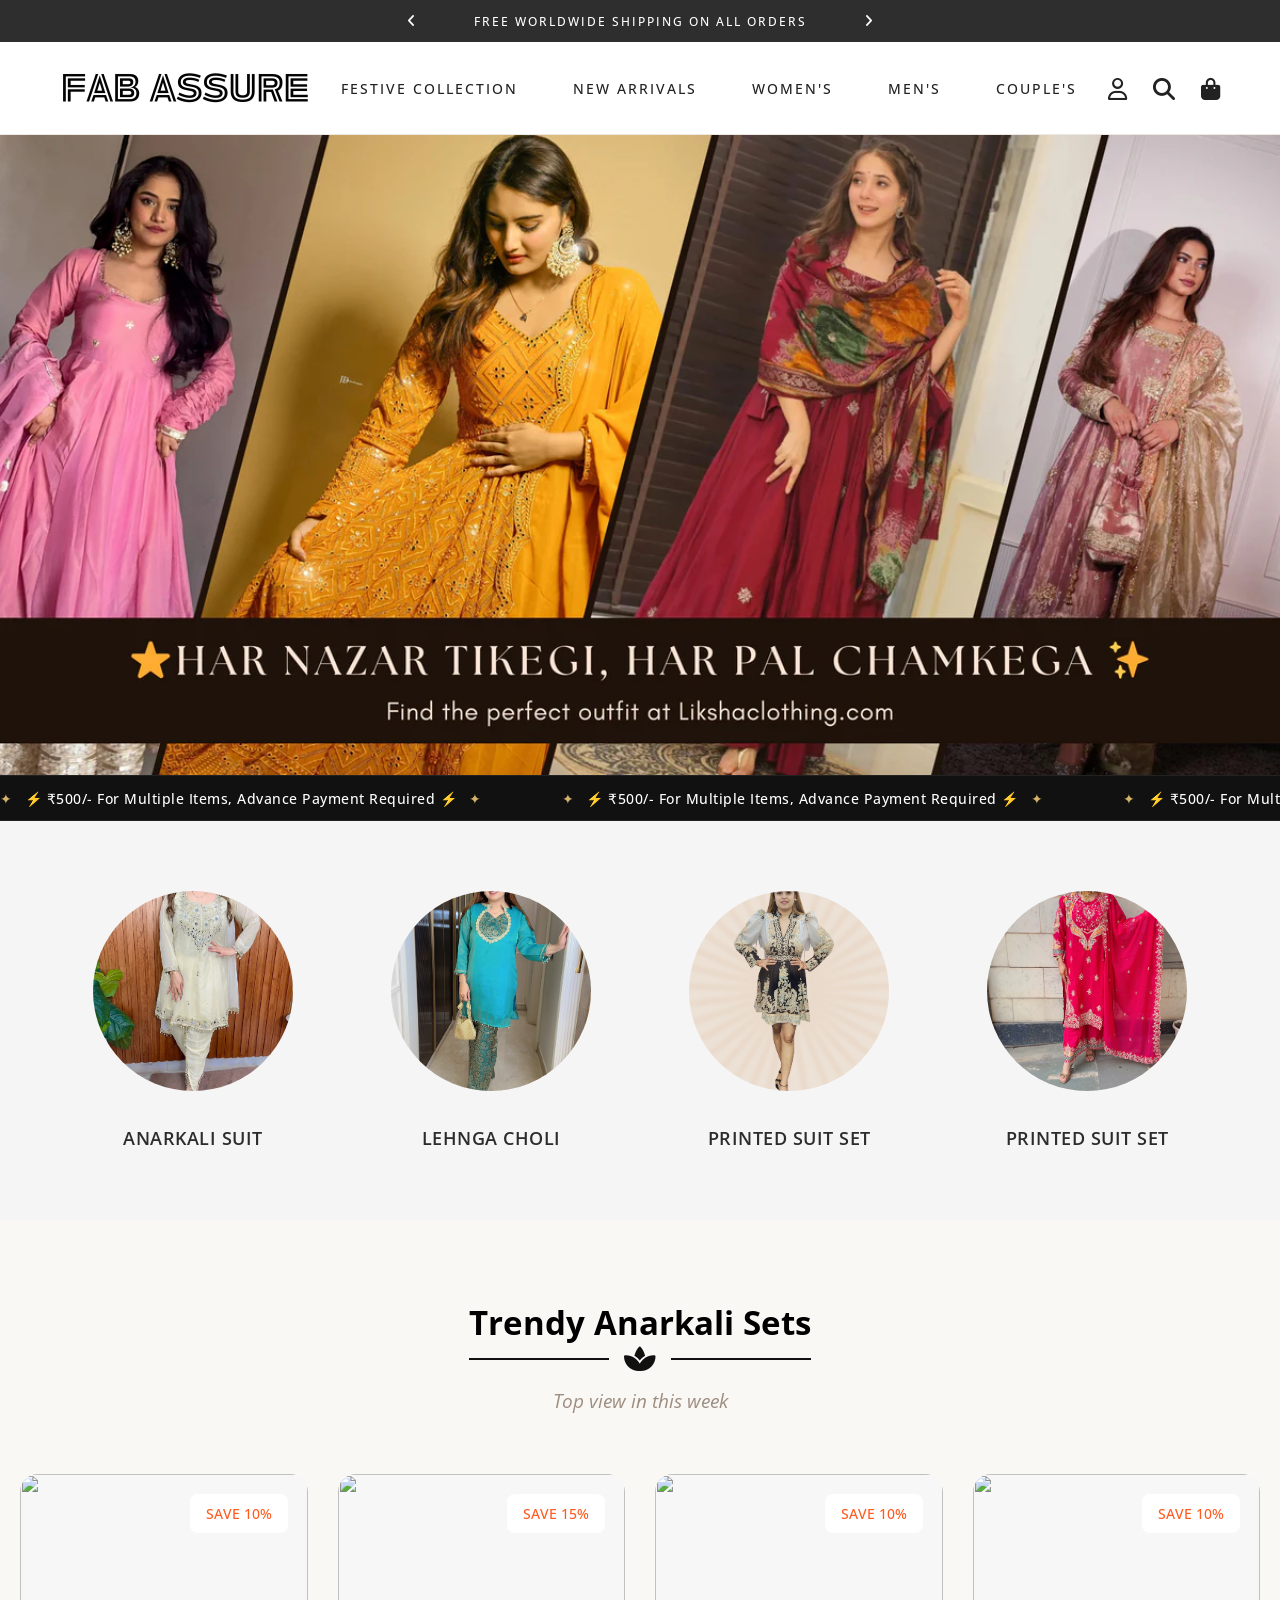
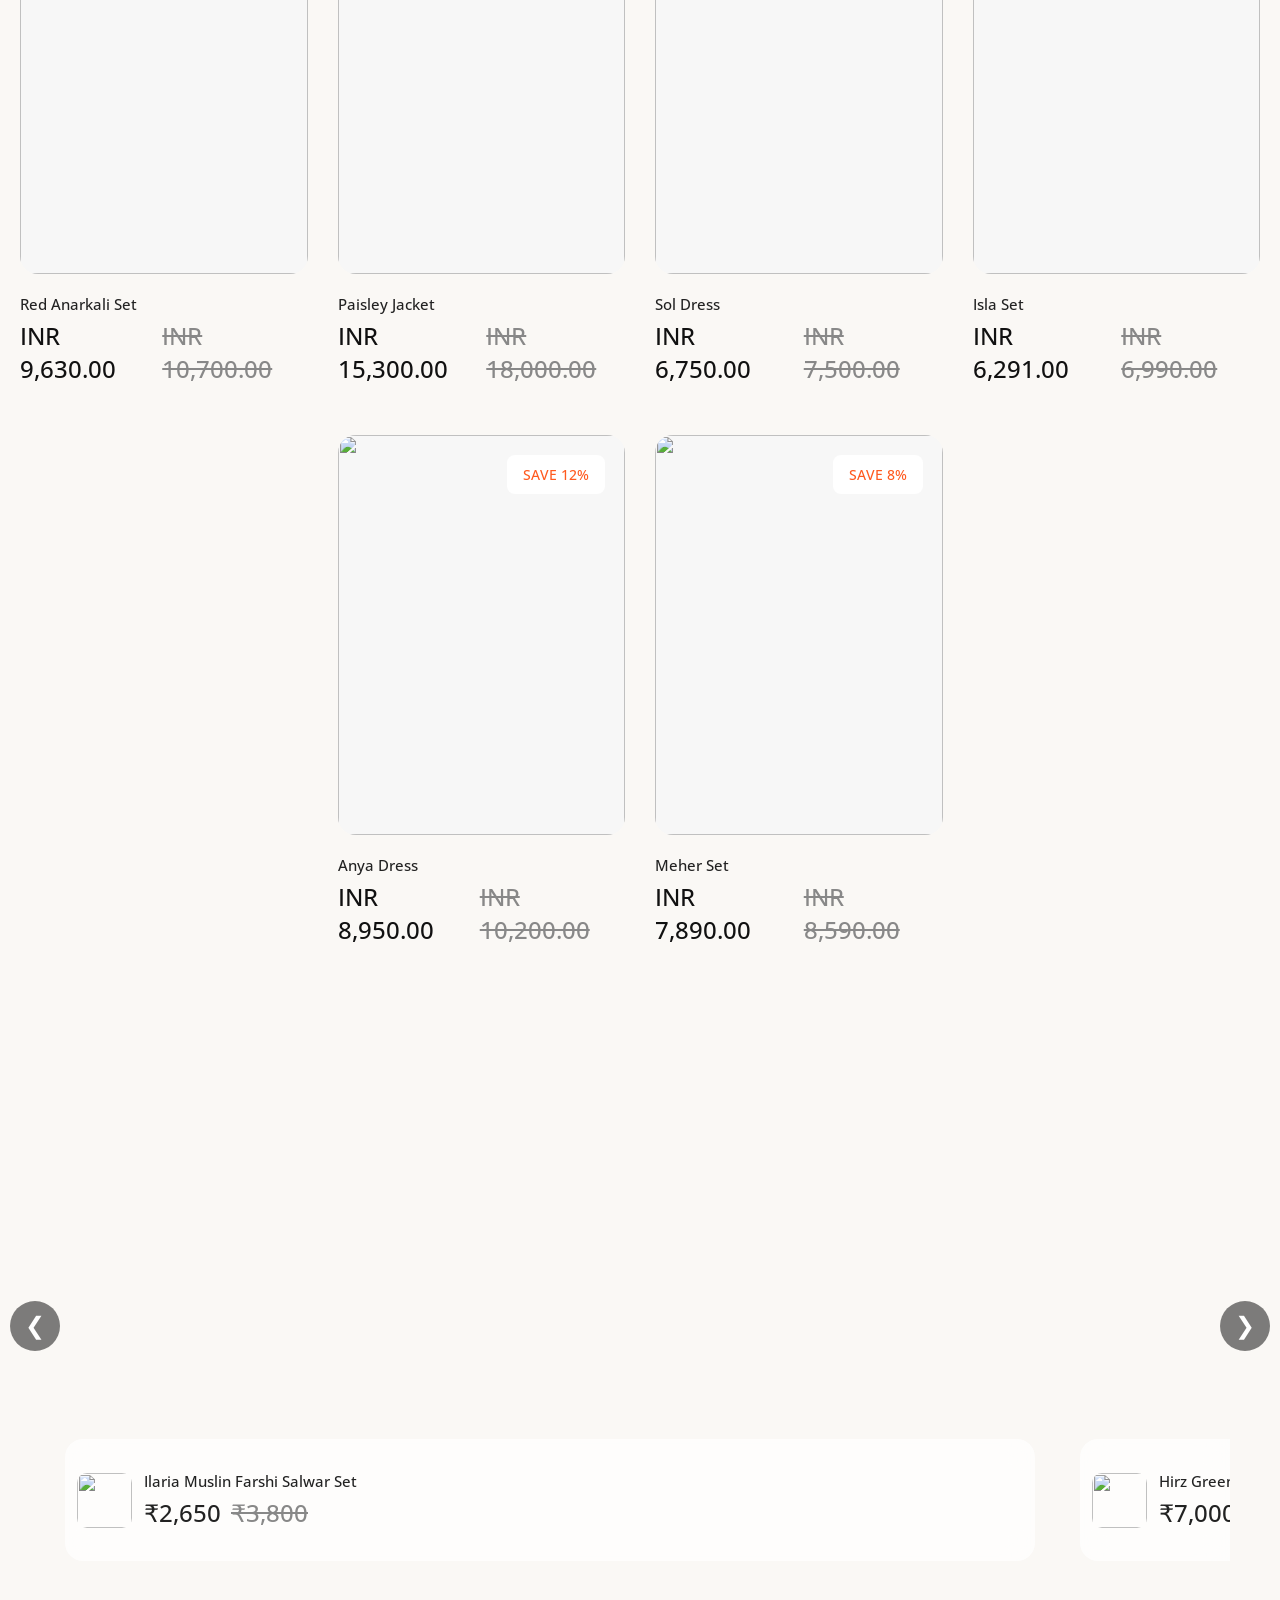
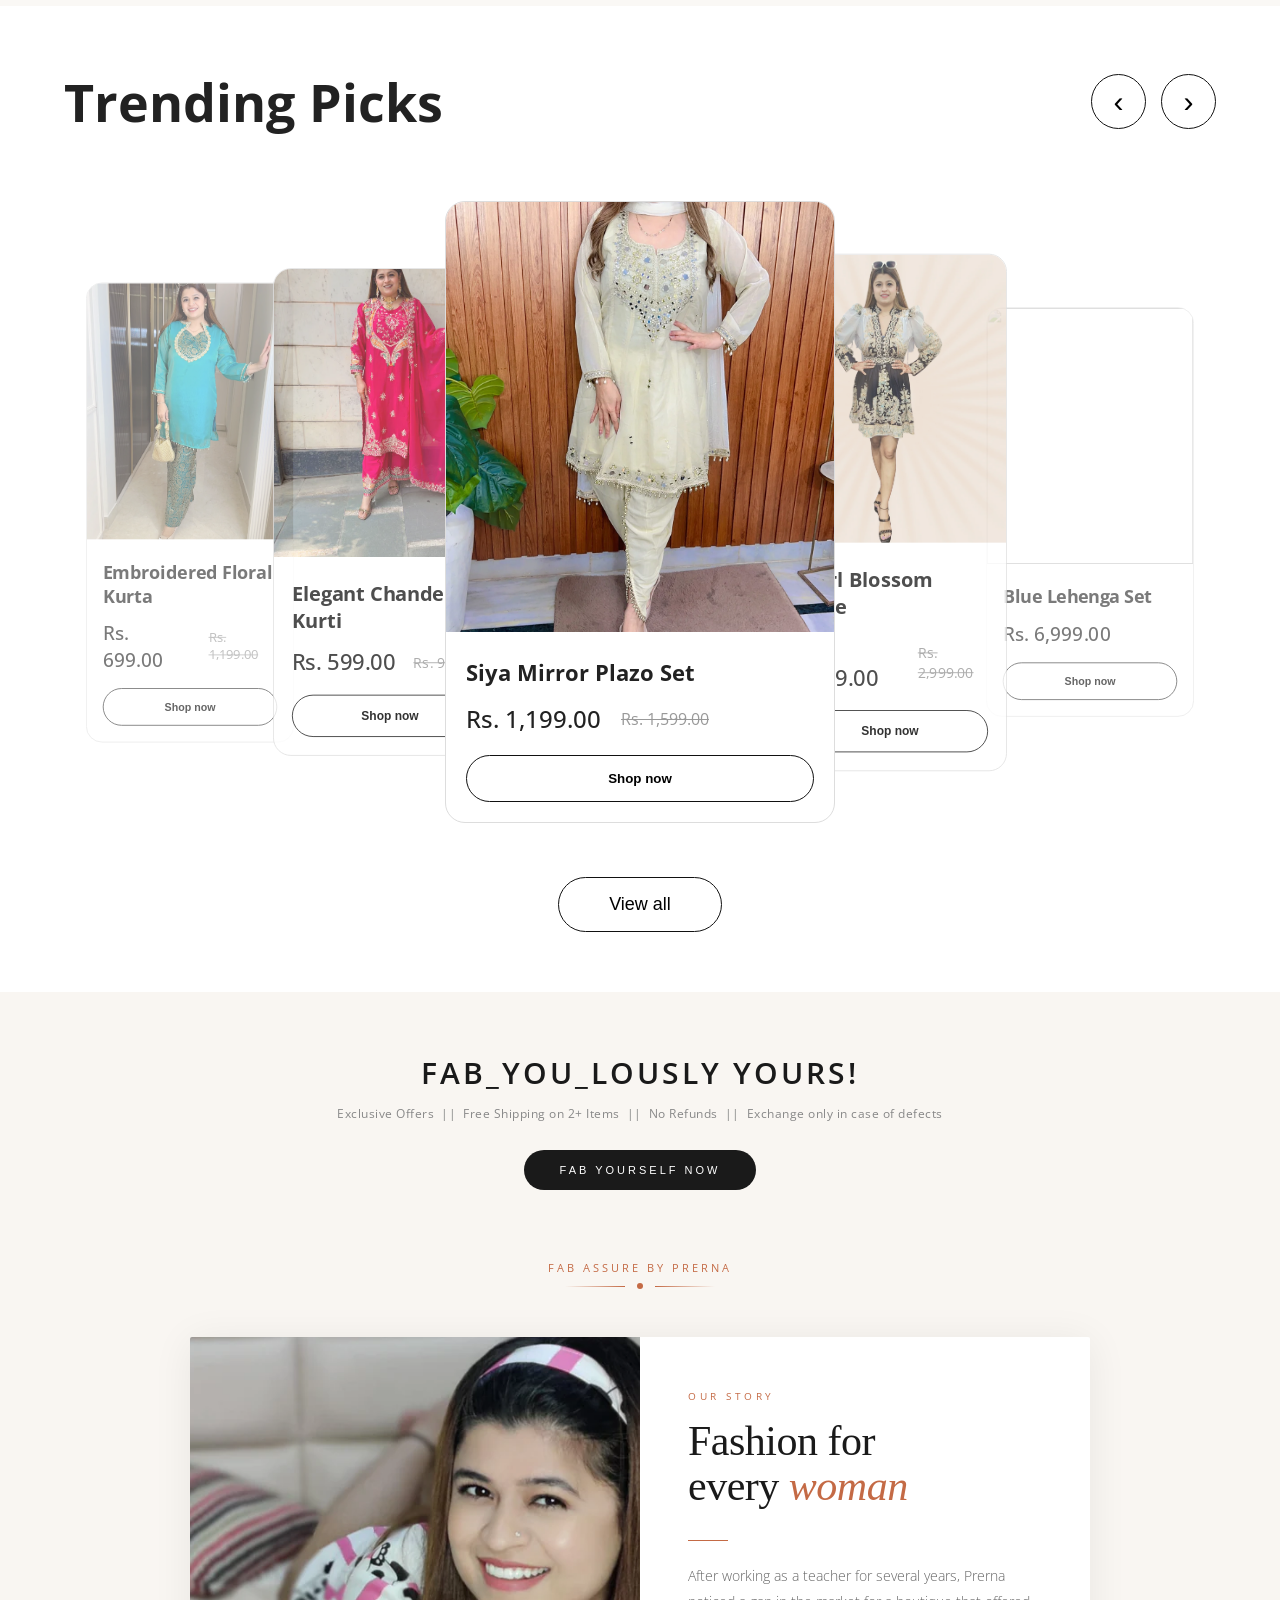
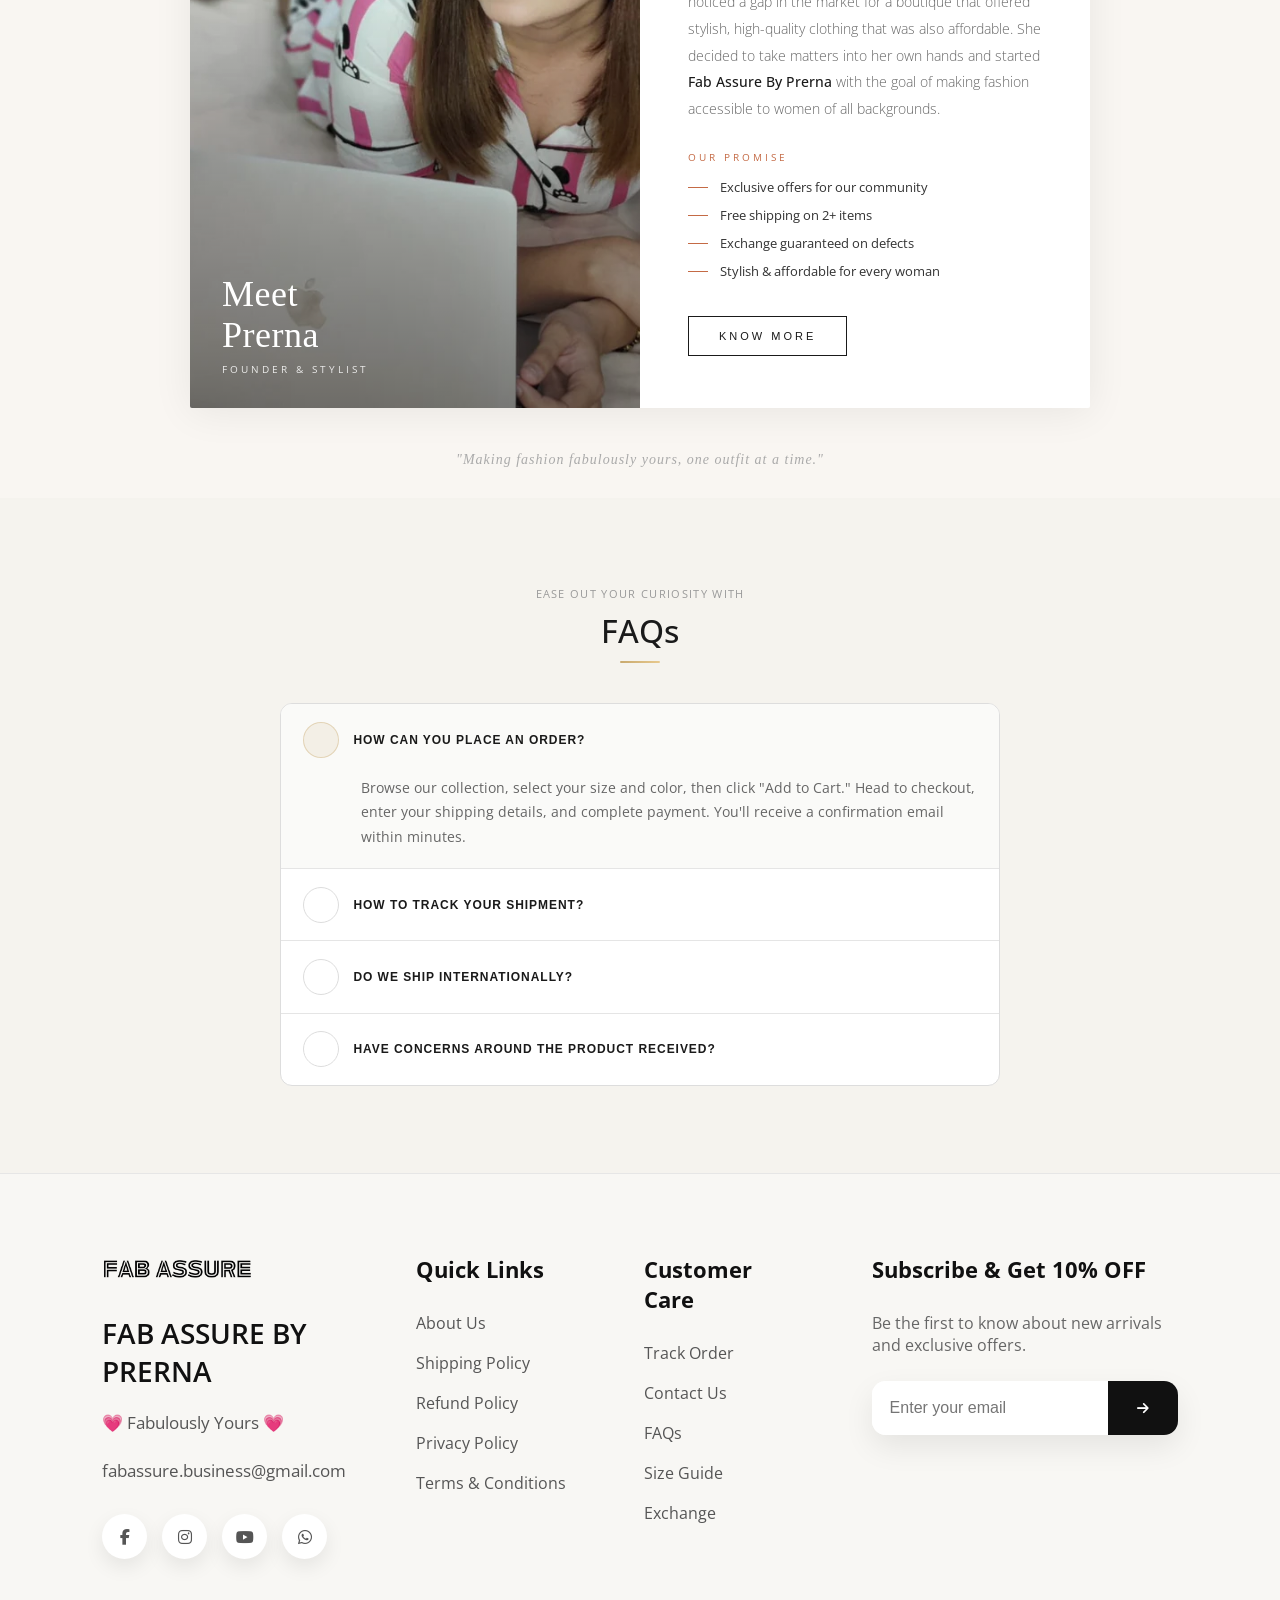
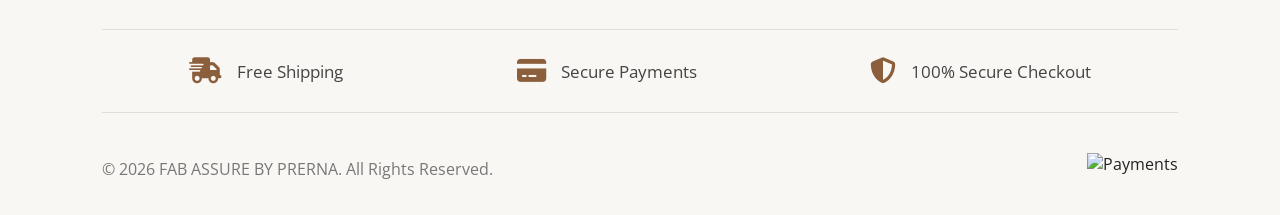
==== commit 638b456e: "hi" ====
--- a/index.html
+++ b/index.html
@@ -612,6 +612,70 @@
         <button>View all</button>
     </div>
 
+</section>
+
+
+<section class="prerna">
+  <!-- HERO -->
+  <section class="hero2">
+    <h1>Fab_You_Lously Yours!</h1>
+    <p>Exclusive Offers &nbsp;||&nbsp; Free Shipping on 2+ Items &nbsp;||&nbsp; No Refunds &nbsp;||&nbsp; Exchange only in case of defects</p>
+    <a href="#" class="hero2-btn">Fab Yourself Now</a>
+  </section>
+
+  <!-- STORY SECTION -->
+  <section class="story-section" id="storySection">
+
+    <p class="eyebrow">Fab Assure By Prerna</p>
+
+    <div class="rule">
+      <span></span>
+      <div class="rule-dot"></div>
+      <span></span>
+    </div>
+
+    <div class="story-grid">
+
+      <!-- LEFT: Image / Photo -->
+      <div class="image-side">
+        <!--
+          TO ADD PRERNA'S PHOTO:
+          Replace the gradient background in CSS with:
+          background: url('your-photo.jpg') center/cover no-repeat;
+          And remove or adjust the overlay as needed.
+        -->
+        <div class="image-overlay"></div>
+        <div class="image-caption">
+          <h3>Meet<br>Prerna</h3>
+          <p>Founder &amp; Stylist</p>
+        </div>
+      </div>
+
+      <!-- RIGHT: Content -->
+      <div class="content-side">
+        <p class="label">Our Story</p>
+        <h2 class="story-heading">Fashion for<br>every <em>woman</em></h2>
+        <div class="divider"></div>
+        <p class="story-body">
+          After working as a teacher for several years, Prerna noticed a gap in the market for a boutique that offered stylish, high-quality clothing that was also affordable. She decided to take matters into her own hands and started <strong>Fab Assure By Prerna</strong> with the goal of making fashion accessible to women of all backgrounds.
+        </p>
+
+        <p class="promise-label">Our Promise</p>
+        <div class="promise-list">
+          <div class="promise-item">Exclusive offers for our community</div>
+          <div class="promise-item">Free shipping on 2+ items</div>
+          <div class="promise-item">Exchange guaranteed on defects</div>
+          <div class="promise-item">Stylish &amp; affordable for every woman</div>
+        </div>
+
+        <a href="#" class="cta-btn">Know More</a>
+      </div>
+
+    </div>
+
+    <p class="tagline">"Making fashion fabulously yours, one outfit at a time."</p>
+
+  </section>
 </section>
 <section class="faq-section">
   <div class="faq-wrap">
@@ -941,5 +1005,27 @@
     });
 });
 </script>
+  <script>
+    const section = document.getElementById('storySection');
+
+    const observer = new IntersectionObserver((entries) => {
+      entries.forEach(entry => {
+        if (entry.isIntersecting) {
+          section.classList.add('animate');
+          observer.disconnect();
+        }
+      });
+    }, { threshold: 0.15 });
+
+    observer.observe(section);
+
+    // Fallback: auto-trigger after 400ms if already in view on load
+    setTimeout(() => {
+      const rect = section.getBoundingClientRect();
+      if (rect.top < window.innerHeight) {
+        section.classList.add('animate');
+      }
+    }, 400);
+  </script>
 </body>
 </html>
--- a/style.css
+++ b/style.css
@@ -1275,7 +1275,7 @@
       display: flex;
       align-items: center;
       justify-content: center;
-      /* padding: 2rem 1rem; */
+      padding: 2rem 1rem;
 }
 
  .faq-wrap {
@@ -1422,6 +1422,7 @@
     }
 
 .trendings-picks{
+        background: #ffff !important;
     padding:60px 5%;
 }
 
@@ -1988,4 +1989,329 @@
 
 }
 
-}+}
+.prerna{
+    background: #f9f6f2;
+}
+ /* ── HERO BANNER ── */
+    .hero2 {
+      text-align: center;
+      padding: 60px 20px 40px;
+    }
+
+    .hero2 h1 {
+      /* font-family: 'Cormorant Garamond', serif; */
+      font-size: 30px;
+      font-weight: 600;
+      letter-spacing: 3px;
+      text-transform: uppercase;
+      color: #1a1a1a;
+      margin-bottom: 12px;
+    }
+
+    .hero2 p {
+      font-size: 12px;
+      letter-spacing: 0.5px;
+      color: #888;
+      margin-bottom: 28px;
+    }
+
+    .hero2-btn {
+      display: inline-block;
+      padding: 14px 36px;
+      background: #1a1a1a;
+      color: white;
+      font-family: 'Jost', sans-serif;
+      font-size: 11px;
+      letter-spacing: 3px;
+      text-transform: uppercase;
+      text-decoration: none;
+      border-radius: 40px;
+      transition: background 0.3s ease;
+    }
+
+    .hero2-btn:hover {
+      background: #c46a45;
+    }
+
+    /* ── STORY SECTION ── */
+    .story-section {
+      padding: 30px 40px;
+      background: #f9f6f2;
+      overflow: hidden;
+    }
+
+    .eyebrow {
+      text-align: center;
+      font-size: 11px;
+      letter-spacing: 3px;
+      text-transform: uppercase;
+      color: #c46a45;
+      margin-bottom: 8px;
+      opacity: 0;
+      transform: translateY(20px);
+      transition: opacity 0.7s ease, transform 0.7s ease;
+    }
+
+    .rule {
+      display: flex;
+      align-items: center;
+      justify-content: center;
+      gap: 12px;
+      margin-bottom: 48px;
+      opacity: 0;
+      transform: translateY(20px);
+      transition: opacity 0.7s ease 0.1s, transform 0.7s ease 0.1s;
+    }
+
+    .rule span {
+      height: 1px;
+      width: 60px;
+      background: linear-gradient(90deg, transparent, #c46a45);
+    }
+
+    .rule span:last-child {
+      background: linear-gradient(270deg, transparent, #c46a45);
+    }
+
+    .rule-dot {
+      width: 6px;
+      height: 6px;
+      border-radius: 50%;
+      background: #c46a45;
+    }
+
+    /* ── GRID ── */
+    .story-grid {
+      display: grid;
+      grid-template-columns: 1fr 1fr;
+      max-width: 900px;
+      margin: 0 auto;
+      background: #fff;
+      border-radius: 2px;
+      overflow: hidden;
+      box-shadow: 0 4px 40px rgba(0,0,0,0.07);
+    }
+
+    /* LEFT IMAGE SIDE */
+    .image-side {
+      position: relative;
+      min-height: 460px;
+      background: linear-gradient(135deg, #e8735a 0%, #f4a261 50%, #e76f51 100%);
+      display: flex;
+      align-items: flex-end;
+      padding: 32px;
+      opacity: 0;
+      transform: translateX(-50px);
+      transition: opacity 0.85s ease 0.2s, transform 0.85s cubic-bezier(0.25,0.8,0.25,1) 0.2s;
+    }
+
+    /* Replace the gradient with your actual photo:*/
+       .image-side { background: url('prerna.webp') center/cover no-repeat; } 
+       
+
+    .image-overlay {
+      position: absolute;
+      inset: 0;
+      background: linear-gradient(to top, rgba(0,0,0,0.45) 0%, transparent 60%);
+    }
+
+    .image-caption {
+      position: relative;
+      z-index: 1;
+      color: white;
+    }
+
+    .image-caption h3 {
+      font-family: 'Cormorant Garamond', serif;
+      font-size: 36px;
+      font-weight: 300;
+      line-height: 1.15;
+      margin-bottom: 6px;
+      letter-spacing: 0.5px;
+    }
+
+    .image-caption p {
+      font-size: 10px;
+      letter-spacing: 3px;
+      text-transform: uppercase;
+      opacity: 0.85;
+    }
+
+    /* RIGHT CONTENT SIDE */
+    .content-side {
+      padding: 52px 48px;
+      display: flex;
+      flex-direction: column;
+      justify-content: center;
+      opacity: 0;
+      transform: translateX(50px);
+      transition: opacity 0.85s ease 0.35s, transform 0.85s cubic-bezier(0.25,0.8,0.25,1) 0.35s;
+    }
+
+    .label {
+      font-size: 10px;
+      letter-spacing: 3.5px;
+      text-transform: uppercase;
+      color: #c46a45;
+      margin-bottom: 16px;
+    }
+
+    .story-heading {
+      font-family: 'Cormorant Garamond', serif;
+      font-size: 42px;
+      font-weight: 300;
+      line-height: 1.08;
+      color: #1a1a1a;
+      margin-bottom: 8px;
+      letter-spacing: -0.5px;
+    }
+
+    .story-heading em {
+      font-style: italic;
+      color: #c46a45;
+    }
+
+    .divider {
+      width: 40px;
+      height: 1px;
+      background: #c46a45;
+      margin: 22px 0;
+    }
+
+    .story-body {
+      font-size: 14px;
+      line-height: 1.9;
+      color: #666;
+      margin-bottom: 28px;
+      font-weight: 300;
+    }
+
+    .story-body strong {
+      font-weight: 500;
+      color: #1a1a1a;
+    }
+
+    /* PROMISE LIST */
+    .promise-label {
+      font-size: 10px;
+      letter-spacing: 3px;
+      text-transform: uppercase;
+      color: #c46a45;
+      margin-bottom: 14px;
+    }
+
+    .promise-list {
+      display: flex;
+      flex-direction: column;
+      gap: 10px;
+      margin-bottom: 36px;
+    }
+
+    .promise-item {
+      display: flex;
+      align-items: center;
+      gap: 12px;
+      font-size: 13px;
+      color: #333;
+      opacity: 0;
+      transform: translateX(12px);
+      transition: opacity 0.5s ease, transform 0.5s ease;
+    }
+
+    .promise-item::before {
+      content: '';
+      display: block;
+      width: 20px;
+      height: 1px;
+      background: #c46a45;
+      flex-shrink: 0;
+    }
+
+    /* CTA BUTTON */
+    .cta-btn {
+      display: inline-block;
+      padding: 13px 30px;
+      border: 1px solid #1a1a1a;
+      font-family: 'Jost', sans-serif;
+      font-size: 11px;
+      letter-spacing: 3px;
+      text-transform: uppercase;
+      color: #1a1a1a;
+      text-decoration: none;
+      background: transparent;
+      cursor: pointer;
+      align-self: flex-start;
+      transition: background 0.3s ease, color 0.3s ease;
+    }
+
+    .cta-btn:hover {
+      background: #1a1a1a;
+      color: white;
+    }
+
+    /* TAGLINE */
+    .tagline {
+      text-align: center;
+      font-family: 'Cormorant Garamond', serif;
+      font-size: 14px;
+      font-style: italic;
+      color: #aaa;
+      letter-spacing: 1px;
+      margin-top: 44px;
+      opacity: 0;
+      transform: translateY(10px);
+      transition: opacity 0.7s ease 0.9s, transform 0.7s ease 0.9s;
+    }
+
+    /* ── ANIMATED STATE ── */
+    .animate .eyebrow,
+    .animate .rule,
+    .animate .image-side,
+    .animate .content-side,
+    .animate .tagline {
+      opacity: 1;
+      transform: none;
+    }
+
+    .animate .promise-item:nth-child(1) {
+      opacity: 1;
+      transform: none;
+      transition-delay: 0.62s;
+    }
+    .animate .promise-item:nth-child(2) {
+      opacity: 1;
+      transform: none;
+      transition-delay: 0.76s;
+    }
+    .animate .promise-item:nth-child(3) {
+      opacity: 1;
+      transform: none;
+      transition-delay: 0.90s;
+    }
+    .animate .promise-item:nth-child(4) {
+      opacity: 1;
+      transform: none;
+      transition-delay: 1.04s;
+    }
+
+    /* ── RESPONSIVE ── */
+    @media (max-width: 680px) {
+      .story-section { padding: 48px 16px; }
+      .story-grid { grid-template-columns: 1fr; }
+
+      .image-side {
+        min-height: 240px;
+        opacity: 1;
+        transform: none;
+      }
+
+      .content-side {
+        padding: 36px 28px;
+        opacity: 1;
+        transform: none;
+      }
+
+      .story-heading { font-size: 32px; }
+      .hero h1 { font-size: 28px; letter-spacing: 4px; }
+    }
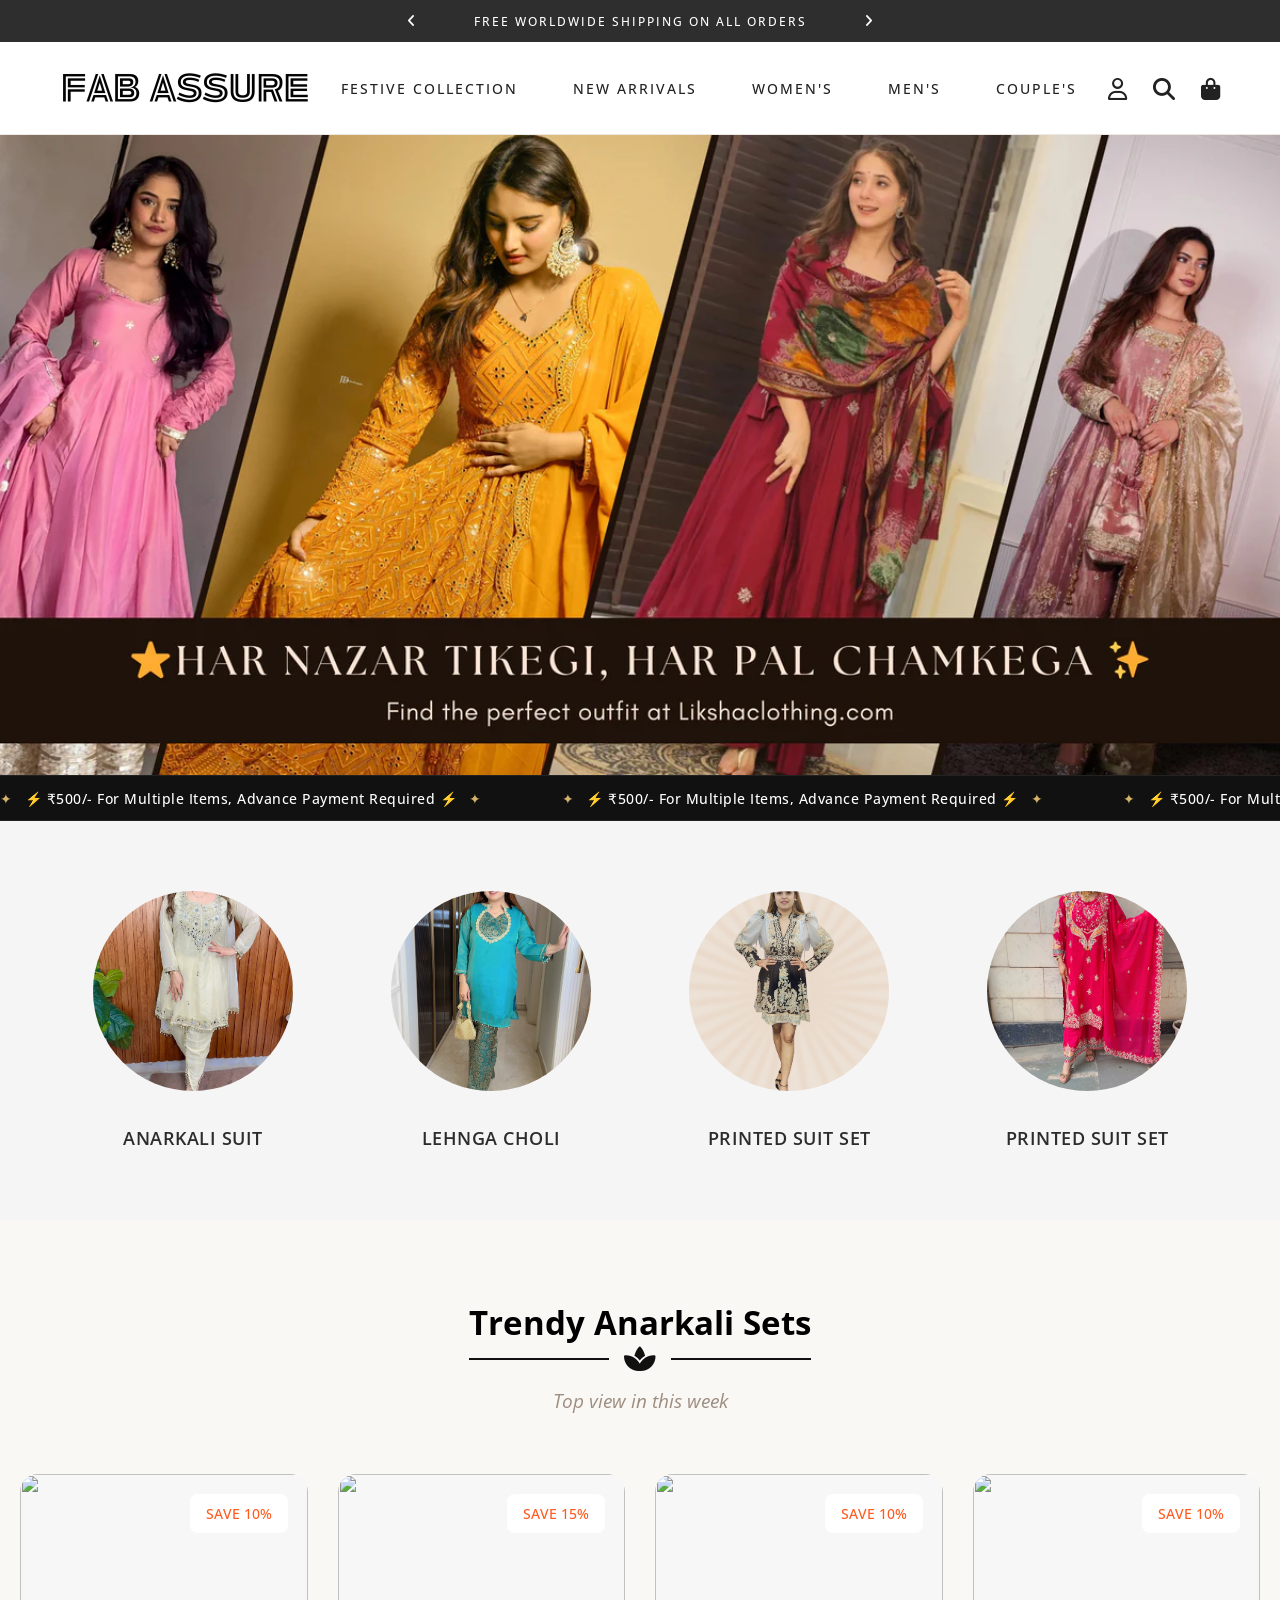
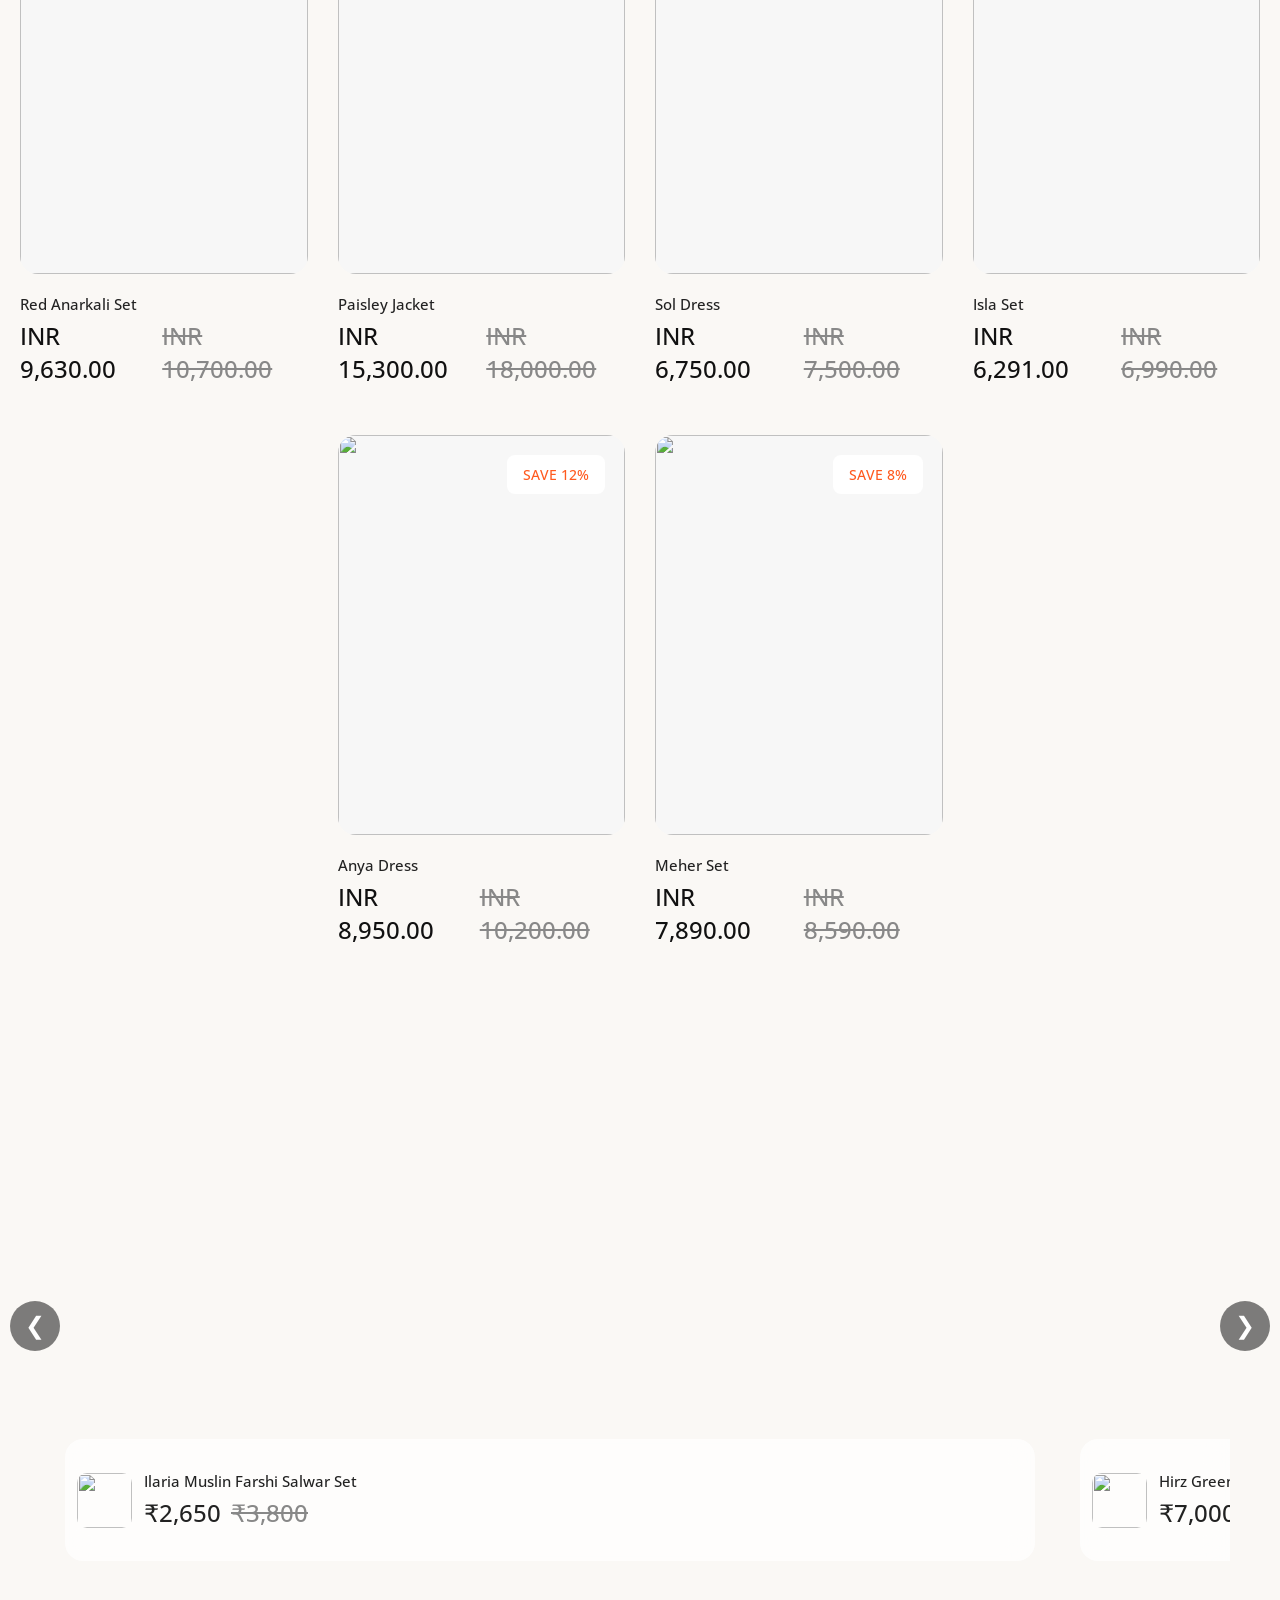
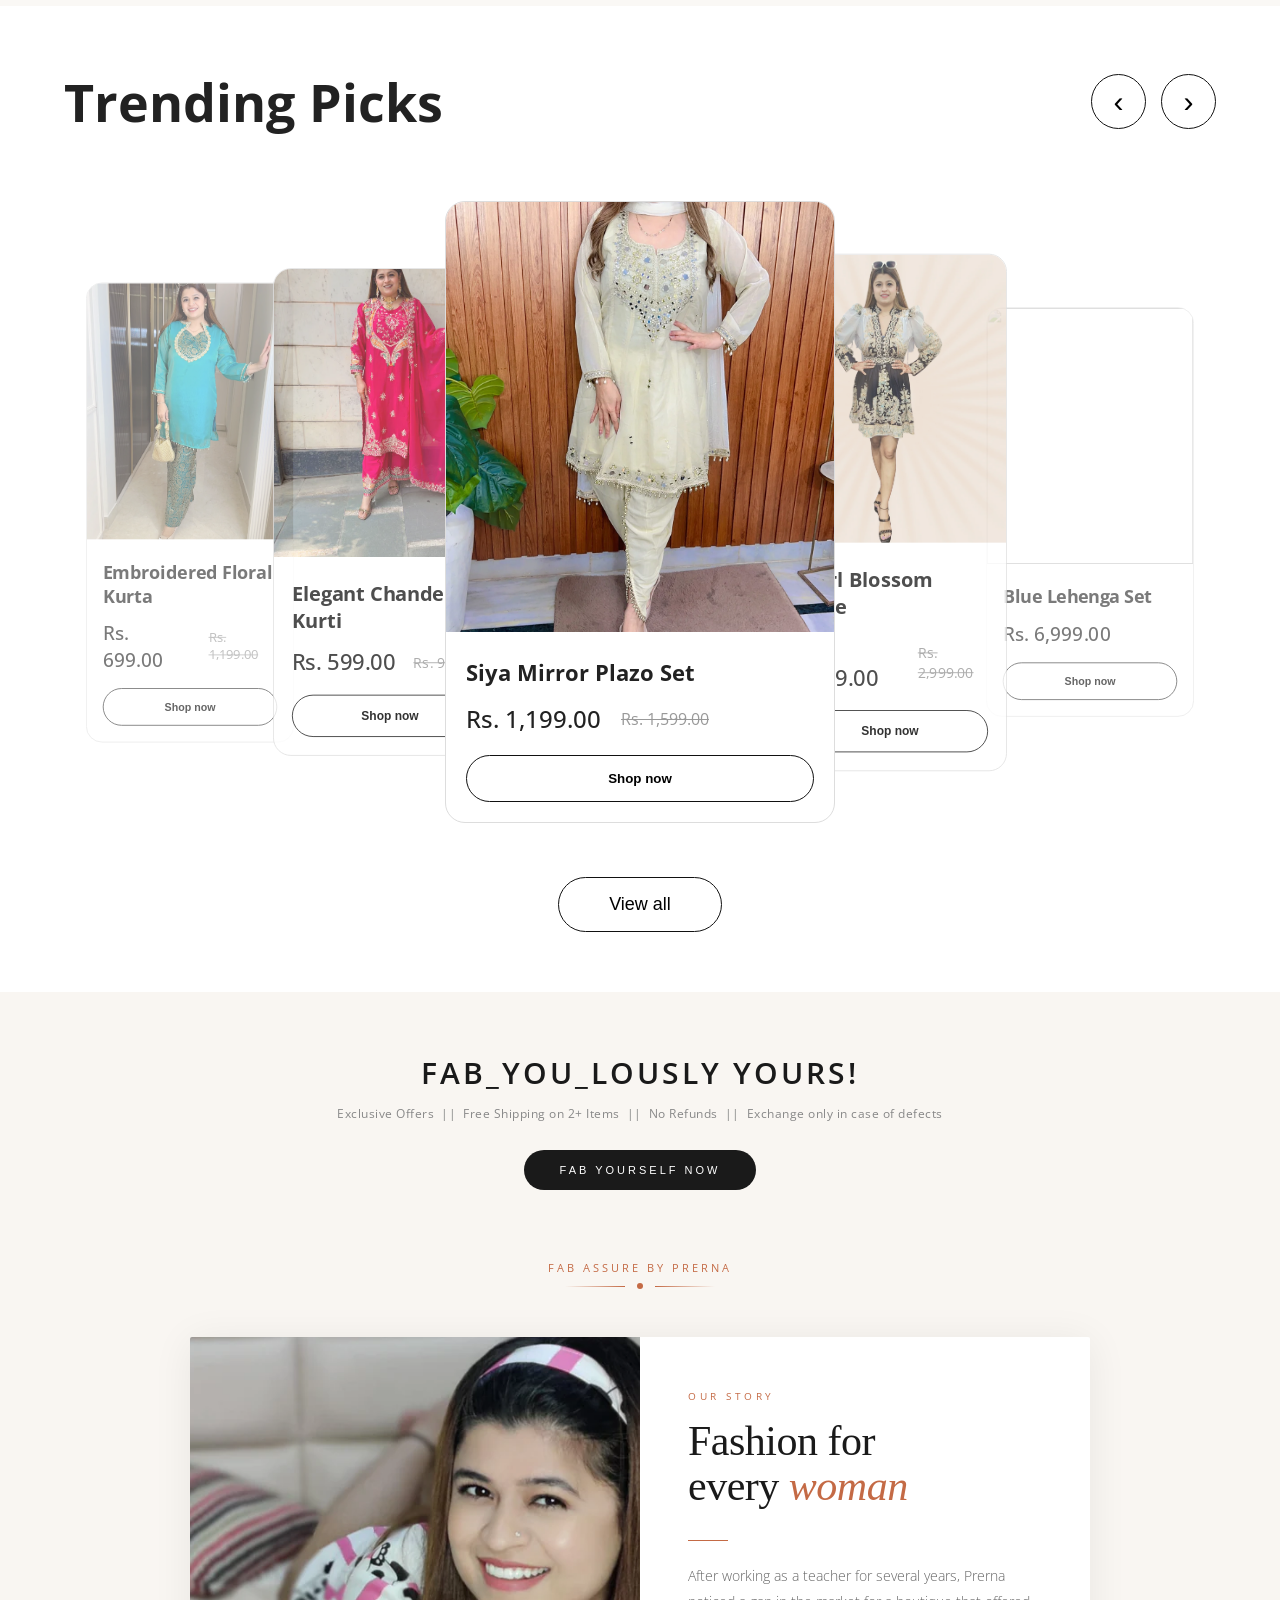
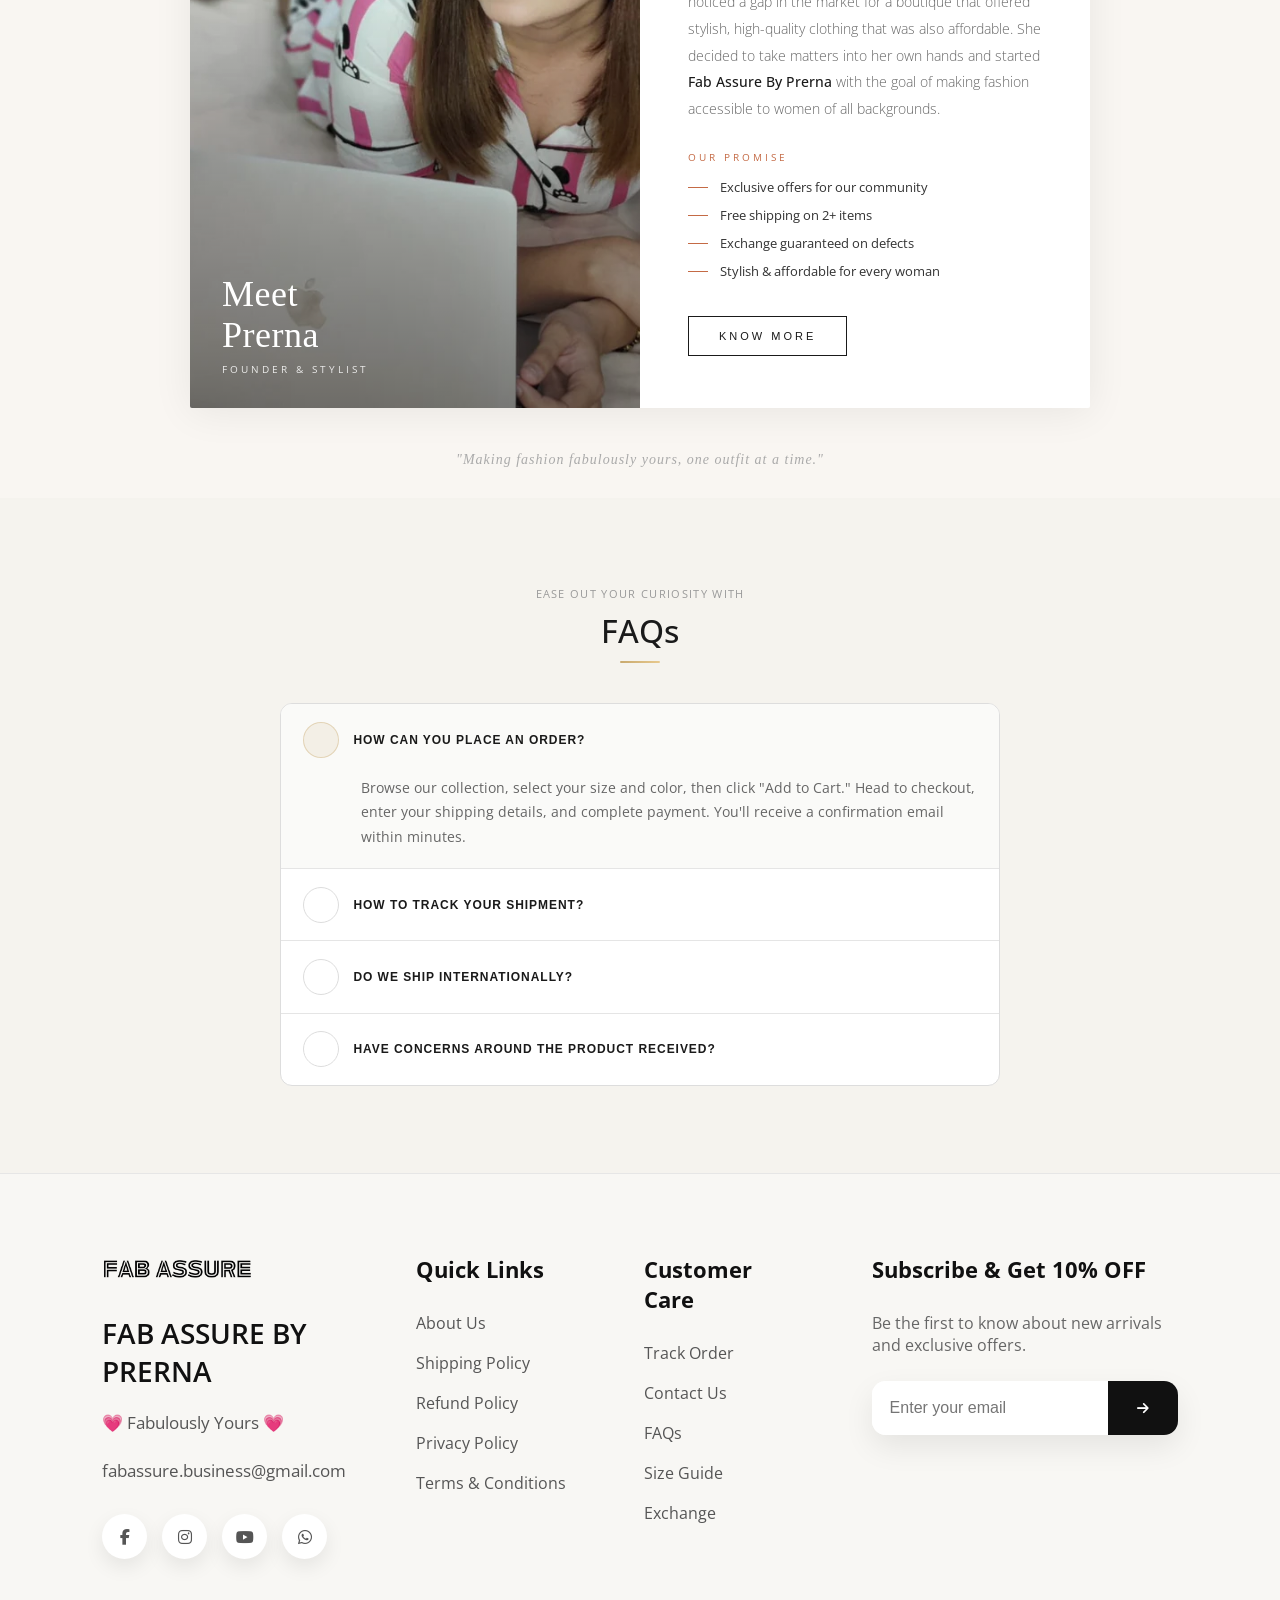
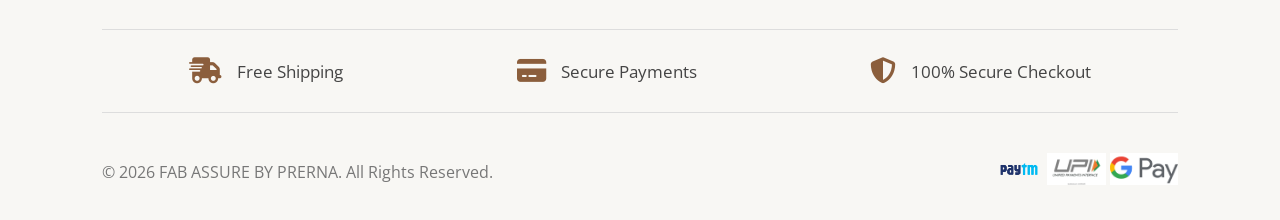
==== commit 37c7b4db: "hi" ====
--- a/index.html
+++ b/index.html
@@ -879,8 +879,12 @@
     <div class="footer-bottom">
 
         <p>© 2026 FAB ASSURE BY PRERNA. All Rights Reserved.</p>
-
-        <img src="images/payment.png" alt="Payments">
+<div>
+<img src="p1.png" alt="Payments">
+        <img src="p2.webp" alt="Payments">
+        <img src="p3.png" alt="Payments">
+</div>
+        
 
     </div>
 
